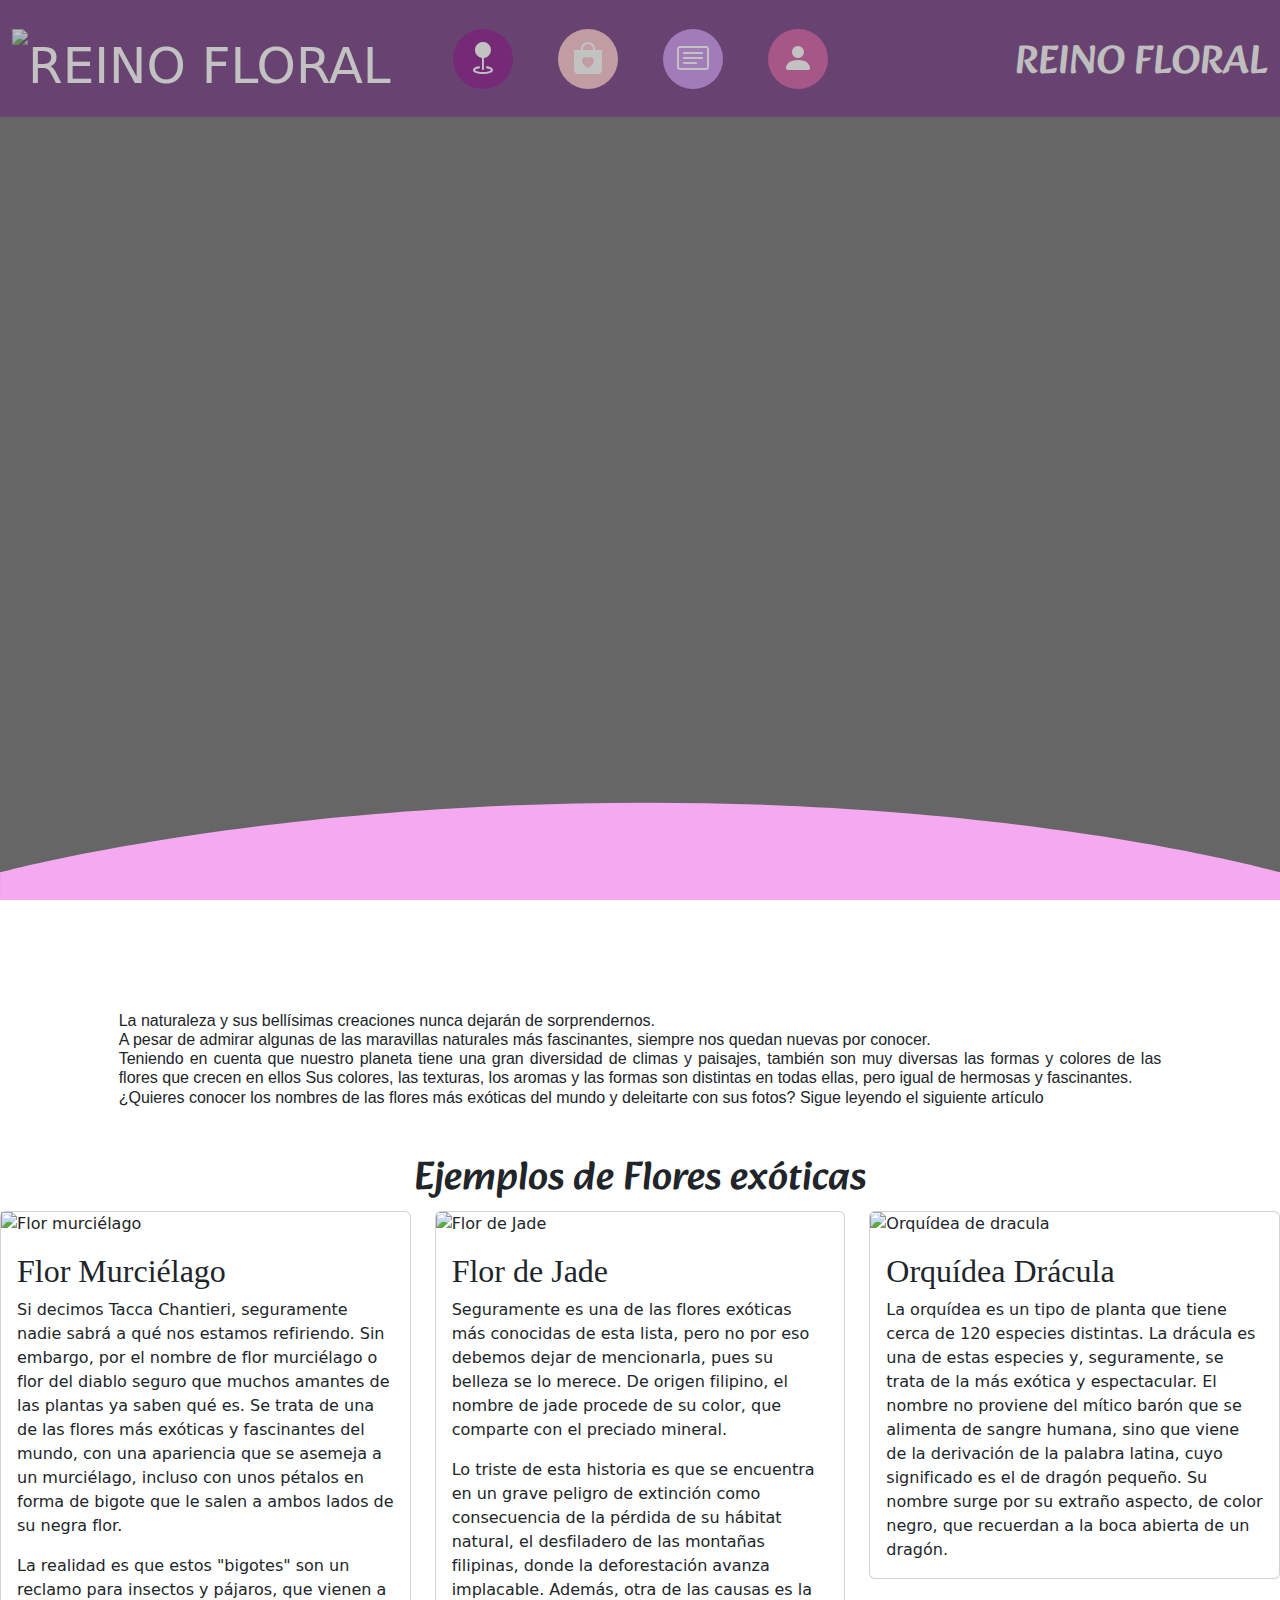
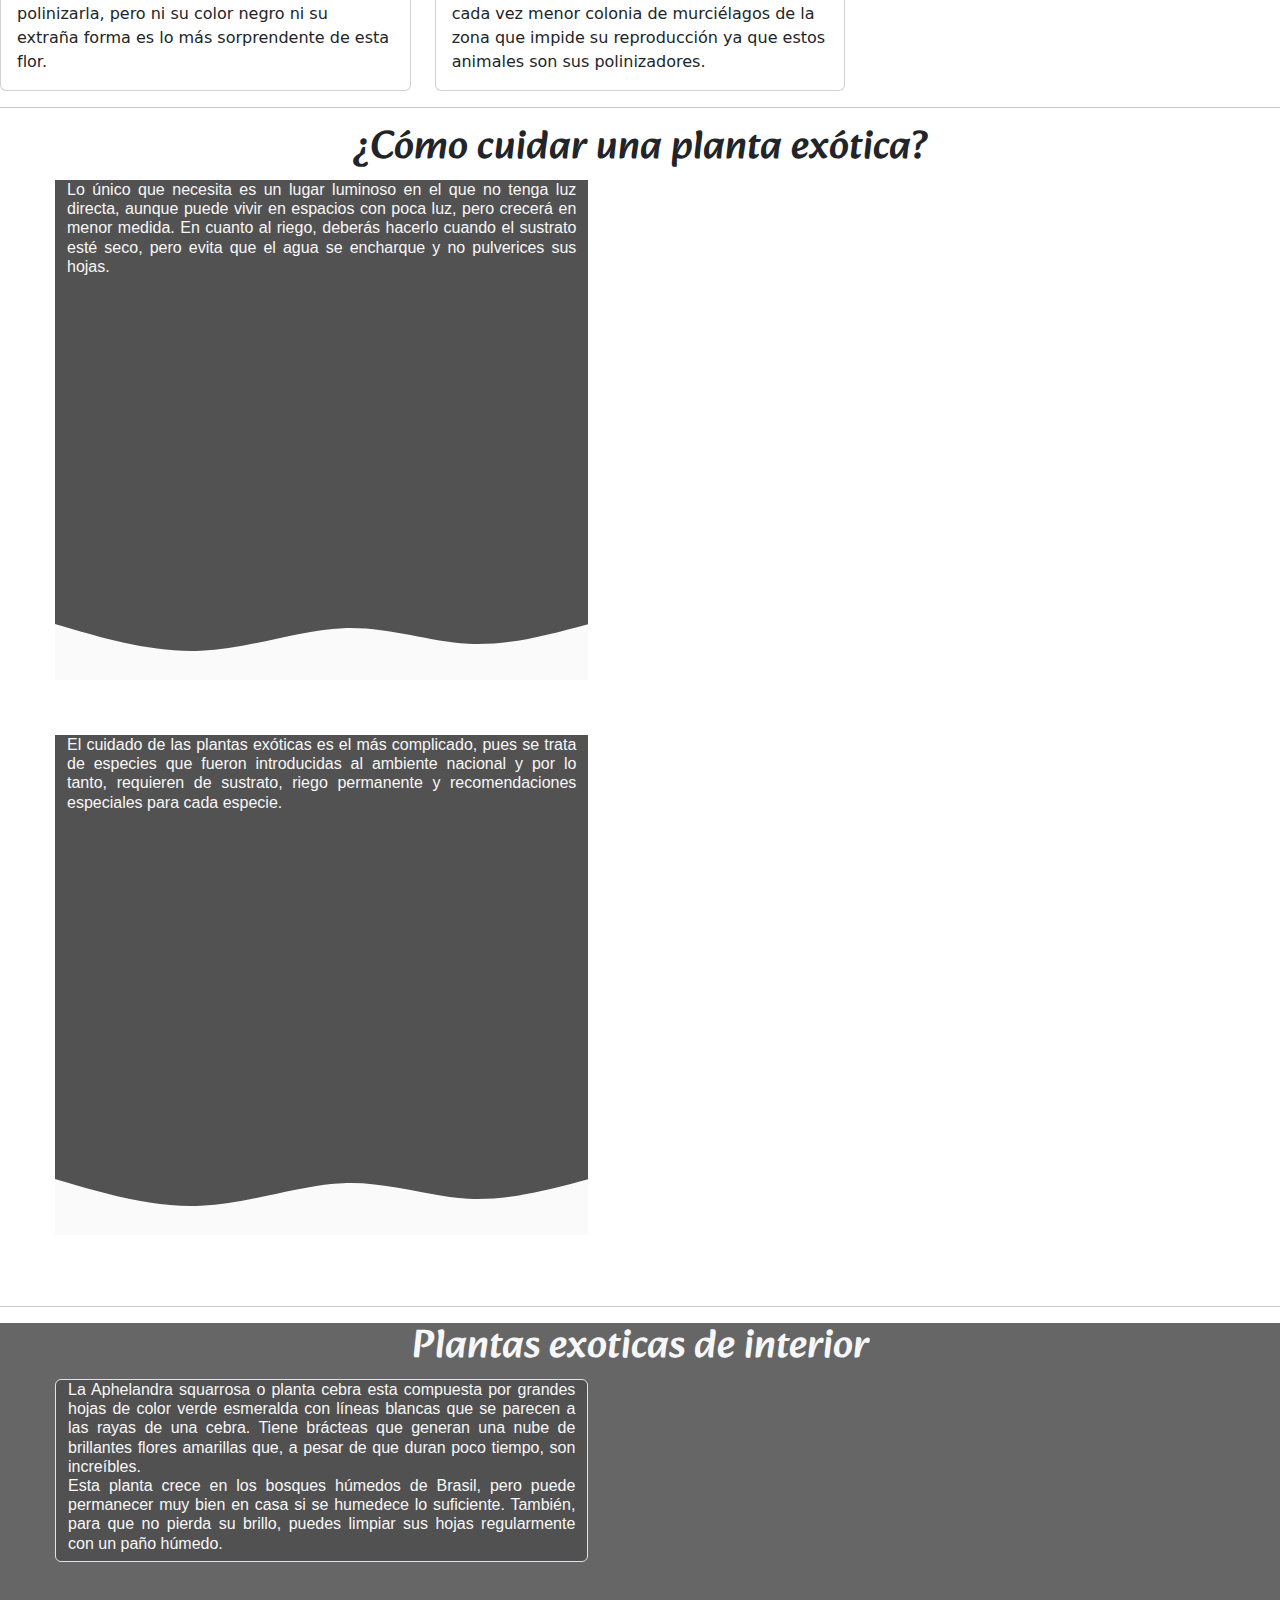
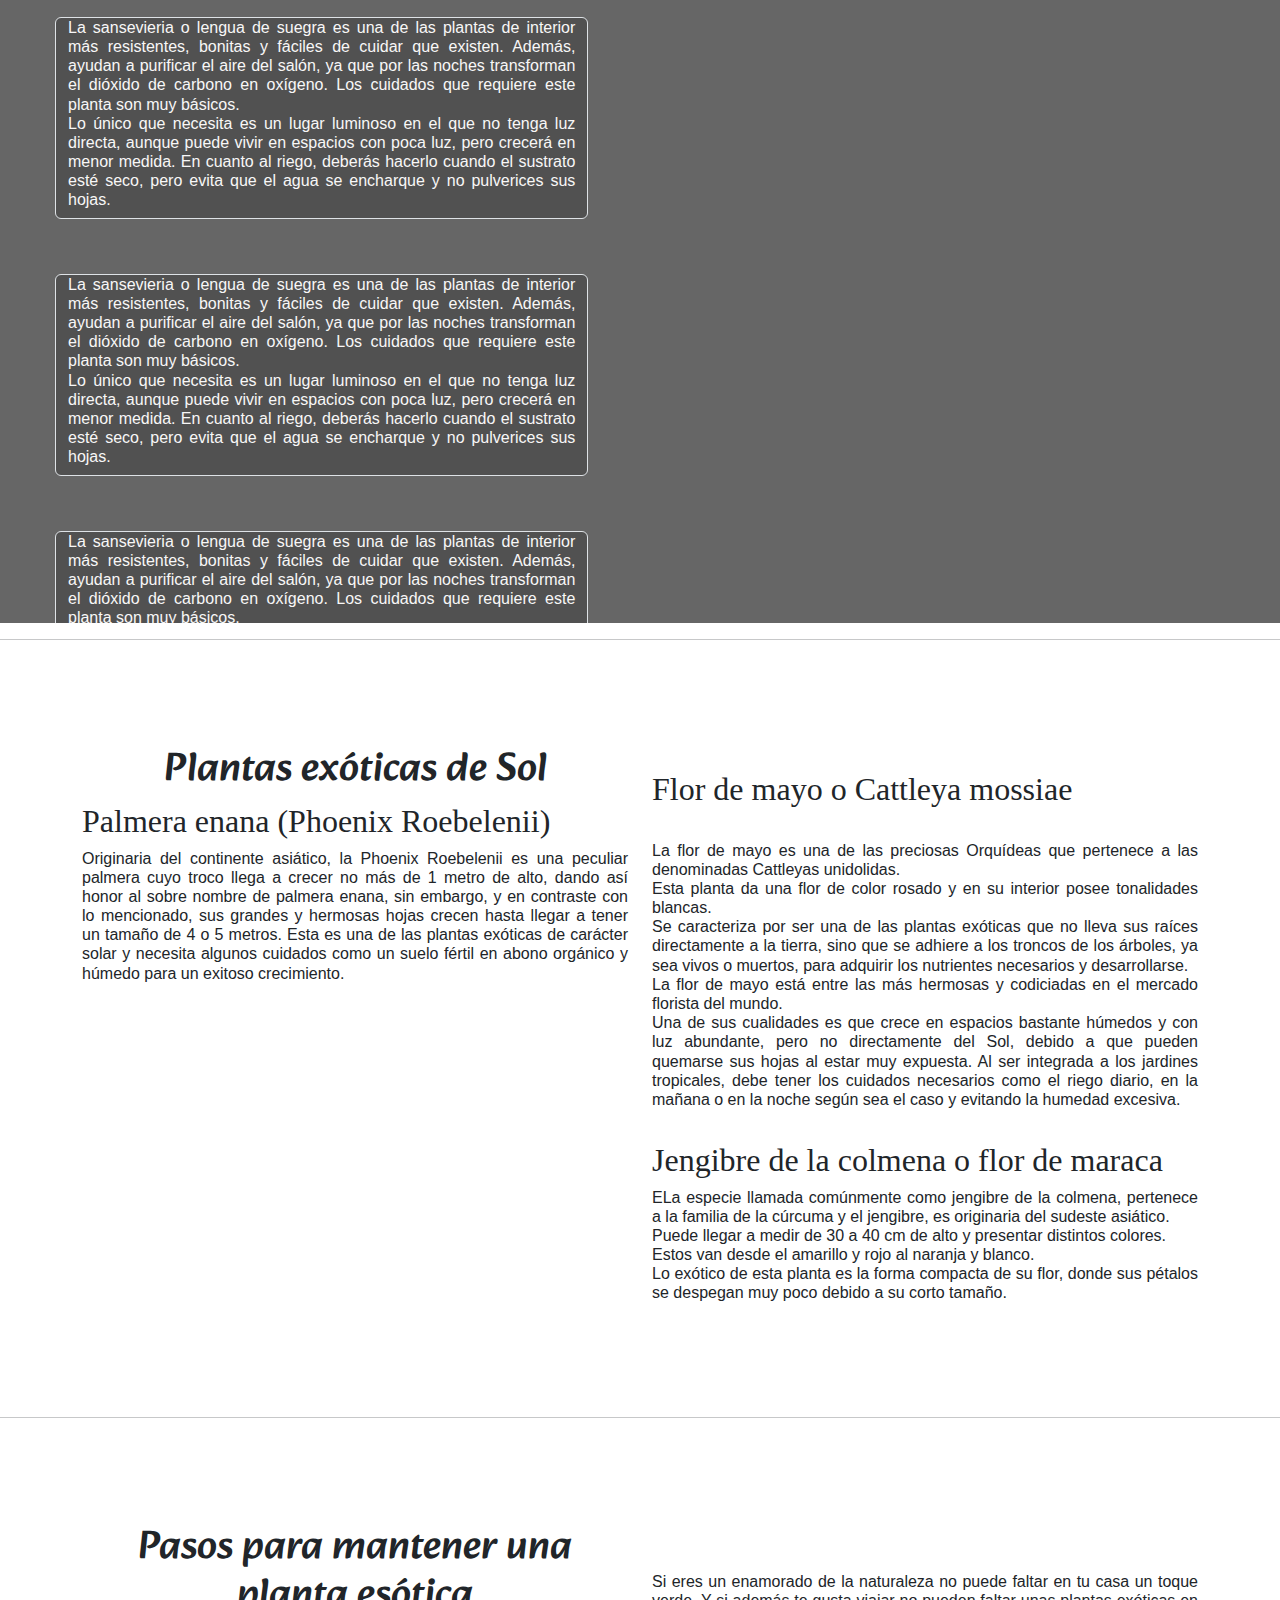
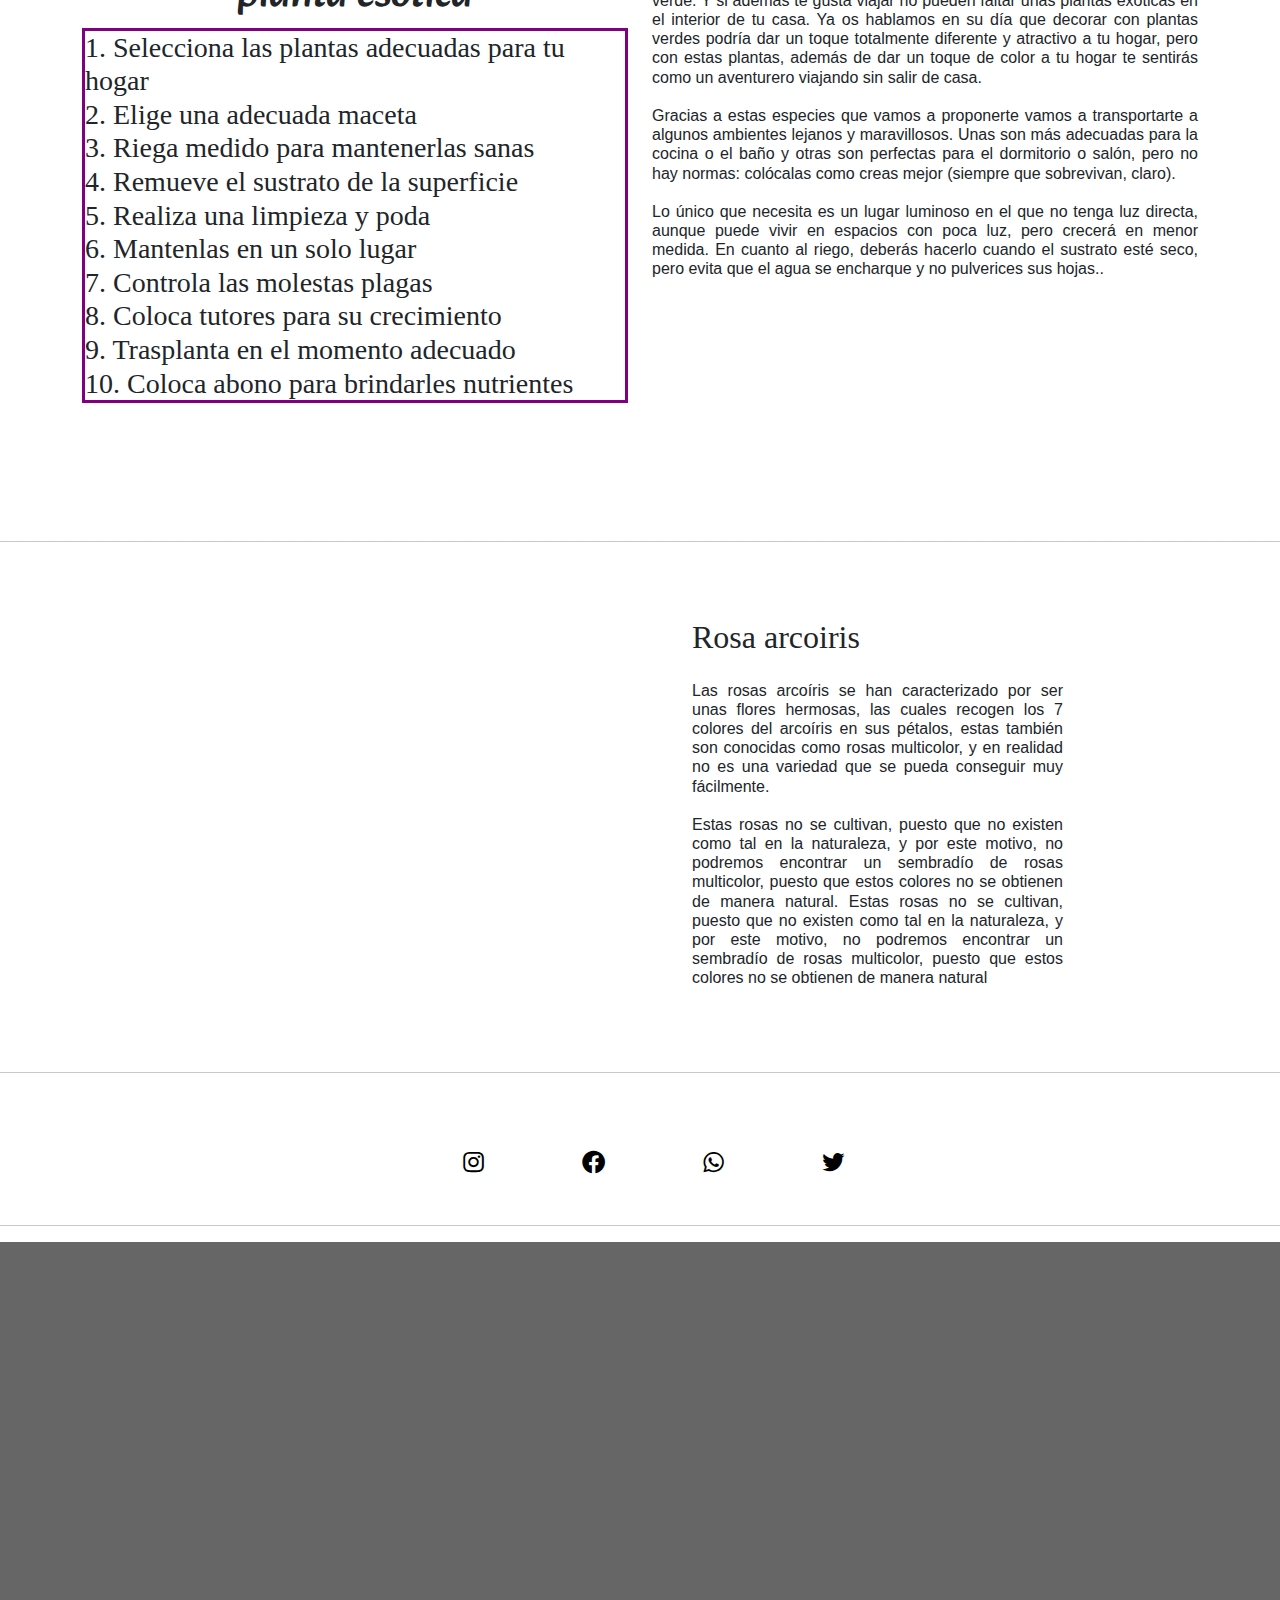
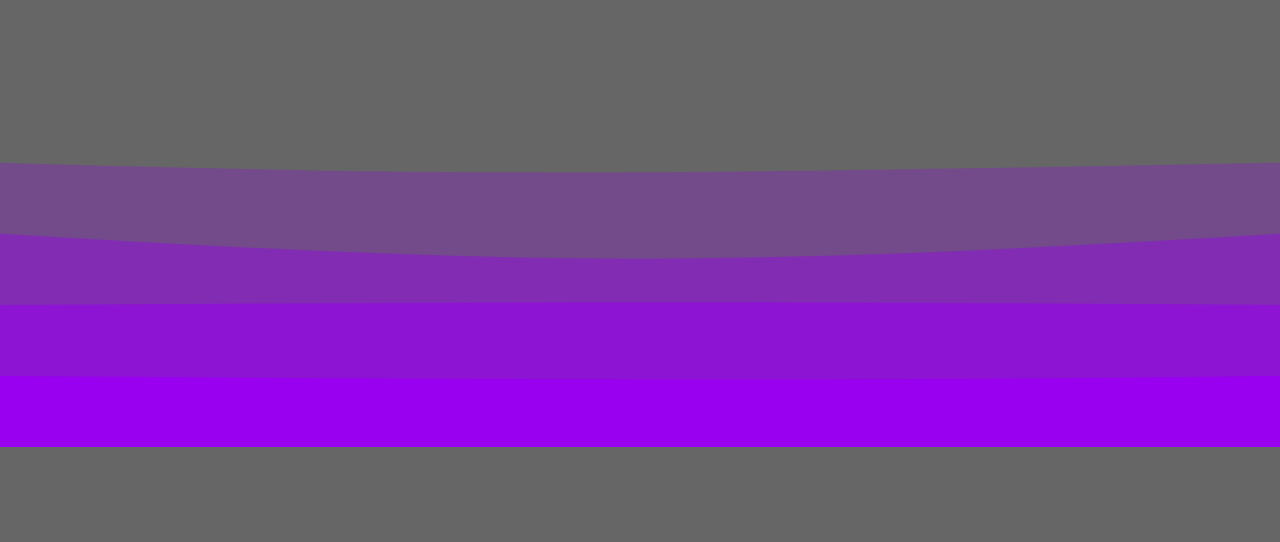
==== index.html @ a45ded86 "Add files via upload" ====
<!DOCTYPE html>
<html lang="es">

<head>
    <meta charset="utf-8">
    <meta http-equiv="X-UA-Compatible" content="IE=edge">
    <meta name="viewport" content="width=device-width, initial-scale=1.0, shrink-to-fit=no">
    <meta name="author" content="Irenka Ferrusco Santillán">
    <link rel="icon" href="./img/marco.png">
    <link rel="stylesheet" href="css/estilos.css">
    <link rel="stylesheet" href="css/bootstrap.min.css">
    <link rel="preconnect" href="https://fonts.googleapis.com">
    <link rel="preconnect" href="https://fonts.gstatic.com">
    <link rel="stylesheet" href="https://cdn.jsdelivr.net/npm/bootstrap-icons@1.10.2/font/bootstrap-icons.css">
    <link href="https://cdn.jsdelivr.net/npm/bootstrap@5.3.0-alpha2/dist/css/bootstrap.min.css" rel="stylesheet"
        integrity="sha384-aFq/bzH65dt+w6FI2ooMVUpc+21e0SRygnTpmBvdBgSdnuTN7QbdgL+OapgHtvPp" crossorigin="anonymous">
    <link href="https://fonts.googleapis.com/css2?family=Alkatra:wght@500&display=swap" rel="stylesheet">
    <link href='https://unpkg.com/boxicons@2.1.1/css/boxicons.min.css' rel='stylesheet'>
        <link rel="stylesheet" href="style.css">
    <link href='https://unpkg.com/boxicons@2.1.1/css/boxicons.min.css' rel='stylesheet'>

    <title>Flores exóticas</title>

</head>

<body>
    <div class="header">
        <div class="shape">
            <svg viewBox="0 0 1500 200">
                <path
                    d="m 0,240 h 1500.4828 v -71.92164 c 0,0 -286.2763,-81.79324 -743.19024, -81.79324 C 300.37862,86.28512 0,168.07836 0,168.07836 Z"/>
            </svg>
        </div>
    </div>
    
    <header class="navegacion">
        <nav class="navbar navbar-expand-sm bg-dark navbar-dark  fixed-top text-uppercase pt-4">
            <div class="container-fluid">
                <a class="navbar-brand" href="index.html">
                    <img class="logo" src="img/marco.png" alt="Reino floral">
                </a>
                <h1>Reino floral</h1>
                <button class="navbar-toggler" type="button" data-bs-toggle="collapse"
                    data-bs-target="#collapsibleNavbar">
                    <span class="navbar-toggler-icon"></span>
                </button>
                <section class="buttons">
                    <a href="pags/mapa.html" class=" tres bi bi-geo-fill" data-bs-toggle="tooltip"
                        title="Donde esncontrarlas"></a>
                    <a href="compras/index2.php" class=" bi bi-bag-heart-fill" data-bs-toggle="tooltip"
                        title="Tienda"></a>
                    <a href="formulario.php" class="bi bi-card-text" data-bs-toggle="tooltip" title="Formulario"></a>
                    <a href="config/login.php" class=" bi bi-person-fill" data-bs-toggle="tooltip" title="Login"></a>
                </section>
            </div>
        </nav>
    </header>

    </div>
    <div class="container-fluid mt-4">
        <div class="row">
            <div class="col-sm-10 offset-sm-1">
                <div class="titulo-caja">
                    <h6>La naturaleza y sus bellísimas creaciones nunca dejarán de sorprendernos.<br>A pesar de admirar
                        algunas de las maravillas naturales más fascinantes, siempre nos quedan nuevas por
                        conocer.<br>Teniendo en cuenta que nuestro planeta tiene
                        una gran diversidad de climas y paisajes, también son muy diversas las formas y colores de las
                        flores que crecen en ellos Sus colores, las texturas, los aromas y las formas son distintas en
                        todas ellas, pero igual de hermosas y
                        fascinantes.
                        <br>¿Quieres conocer los nombres de las flores más exóticas del mundo y deleitarte con sus
                        fotos? Sigue leyendo el siguiente artículo
                    </h6>
                </div>
            </div>
        </div>
    </div>

    <h1>Ejemplos de Flores exóticas</h1>
    <section class="contenedor">
        <div class="row">
            <div class="col-lg-4 col-md-6 col-sm-12">
                <div class="card">
                    <img src="./img/mur.png" alt="Flor murciélago">
                    <div class="card-body">
                        <h2 class="card-title">Flor Murciélago</h2>
                        <p class="card-text">Si decimos Tacca Chantieri, seguramente nadie sabrá a qué nos estamos
                            refiriendo. Sin embargo, por el nombre de flor murciélago o flor del diablo seguro que
                            muchos amantes de las plantas ya saben qué es. Se trata de una de las
                            flores más exóticas y fascinantes del mundo, con una apariencia que se asemeja a un
                            murciélago, incluso con unos pétalos en forma de bigote que le salen a ambos lados de su
                            negra flor.</p>
                        <p class="card-text">La realidad es que estos "bigotes" son un reclamo para insectos y pájaros,
                            que vienen a polinizarla, pero ni su color negro ni su extraña forma es lo más sorprendente
                            de esta flor.</p>
                    </div>
                </div>
            </div>
            <div class="col-lg-4 col-md-6 col-sm-12">
                <div class="card">
                    <img class="card-img-top" src="./img/jade.png" alt="Flor de Jade">
                    <div class="card-body">
                        <h2 class="card-title">Flor de Jade</h2>
                        <p class="card-text">Seguramente es una de las flores exóticas más conocidas de esta lista, pero
                            no por eso debemos dejar de mencionarla, pues su belleza se lo merece. De origen filipino,
                            el nombre de jade procede de su color, que comparte con el preciado
                            mineral.
                        </p>
                        <p class="card-text">Lo triste de esta historia es que se encuentra en un grave peligro de
                            extinción como consecuencia de la pérdida de su hábitat natural, el desfiladero de las
                            montañas filipinas, donde la deforestación avanza implacable. Además,
                            otra de las causas es la cada vez menor colonia de murciélagos de la zona que impide su
                            reproducción ya que estos animales son sus polinizadores.
                        </p>
                    </div>
                </div>
            </div>
            <div class="col-lg-4 col-md-6 col-sm-12">
                <div class="card">
                    <img class="card-img-top" src="./img/or.jpg" alt="Orquídea de dracula">
                    <div class="card-body">
                        <h2 class="card-title">Orquídea Drácula</h2>
                        <p class="card-text">La orquídea es un tipo de planta que tiene cerca de 120 especies distintas.
                            La drácula es una de estas especies y, seguramente, se trata de la más exótica y
                            espectacular. El nombre no proviene del mítico barón que se alimenta de
                            sangre humana, sino que viene de la derivación de la palabra latina, cuyo significado es el
                            de dragón pequeño. Su nombre surge por su extraño aspecto, de color negro, que recuerdan a
                            la boca abierta de un dragón.</p>
                    </div>
                </div>
            </div>
        </div>
    </section>

    <hr>

    <section class=" ">
        <div class="container-fluid">
            <div class="row">
                <div class="col-lg-12">
                    <h1>¿Cómo cuidar una planta exótica?</h1>
                </div>
                <div class="col-lg-5 col-md-5 col-sm-4 d-flex proceso2 cajaEstilo">
                    <h6>Lo único que necesita es un lugar luminoso en el que no tenga luz directa, aunque puede vivir en
                        espacios con poca luz, pero crecerá en menor medida. En cuanto al riego, deberás hacerlo cuando
                        el sustrato esté seco, pero evita que
                        el agua se encharque y no pulverices sus hojas.
                    </h6>
                    <div class="shape2">
                        <svg viewBox="0 0 1440 350">
                            <path
                                d="M 0,400 C 0,400 0,200 0,200 C 131.17857142857144,238.89285714285714 262.3571428571429,277.7857142857143 394,272 C 525.6428571428571,266.2142857142857 657.75,215.74999999999997 778,211 C 898.25,206.25000000000003 1006.6428571428571,247.21428571428572 1115,253 C 1223.357142857143,258.7857142857143 1331.6785714285716,229.39285714285714 1440,200 C 1440,200 1440,400 1440,400 Z"
                                fill=#FAFAFA>
                            </path>
                        </svg>
                    </div>
                </div>
                <div class="col-lg-5 col-md-5 col-sm-4 d-flex proceso2 cajaEstilo">
                    <h6>El cuidado de las plantas exóticas es el más complicado, pues se trata de especies que fueron
                        introducidas al ambiente nacional y por lo tanto, requieren de sustrato, riego permanente y
                        recomendaciones especiales para cada especie.</h6>
                    <div class="shape2">
                        <svg viewBox="0 0 1440 350">
                            <path
                                d="M 0,400 C 0,400 0,200 0,200 C 131.17857142857144,238.89285714285714 262.3571428571429,277.7857142857143 394,272 C 525.6428571428571,266.2142857142857 657.75,215.74999999999997 778,211 C 898.25,206.25000000000003 1006.6428571428571,247.21428571428572 1115,253 C 1223.357142857143,258.7857142857143 1331.6785714285716,229.39285714285714 1440,200 C 1440,200 1440,400 1440,400 Z"
                                fill=#FAFAFA></path>
                        </svg>
                    </div>
                </div>
            </div>
        </div>
    </section>

    <hr>

    <section class="proceso">
        <div class="container-fluid">
            <div class="row">
                <div class="col-lg-12 col-md-12 col-sm-12 ">
                    <h1 class="textoClaro">Plantas exoticas de interior</h1>
                </div>
                <div class="col-lg-5 col-md-5 col-sm-4 d-flex border border-secundary rounded cajaEstilo">
                    <h6>La Aphelandra squarrosa o planta cebra esta compuesta por grandes hojas de color verde esmeralda
                        con líneas blancas que se parecen a las rayas de una cebra. Tiene brácteas que generan una nube
                        de brillantes flores amarillas que, a
                        pesar de que duran poco tiempo, son increíbles.<br> Esta planta crece en los bosques húmedos de
                        Brasil, pero puede permanecer muy bien en casa si se humedece lo suficiente. También, para que
                        no pierda su brillo, puedes limpiar
                        sus hojas regularmente con un paño húmedo.</h6>
                </div>
                <div class="col-lg-5 col-md-5 col-sm-4 d-flex border border-secundary rounded cajaEstilo">
                    <h6>La sansevieria o lengua de suegra es una de las plantas de interior más resistentes, bonitas y
                        fáciles de cuidar que existen. Además, ayudan a purificar el aire del salón, ya que por las
                        noches transforman el dióxido de carbono en
                        oxígeno. Los cuidados que requiere este planta son muy básicos.<br>Lo único que necesita es un
                        lugar luminoso en el que no tenga luz directa, aunque puede vivir en espacios con poca luz, pero
                        crecerá en menor medida. En cuanto
                        al riego, deberás hacerlo cuando el sustrato esté seco, pero evita que el agua se encharque y no
                        pulverices sus hojas.</h6>
                </div>
                <div class="col-lg-5 col-md-5 col-sm-4 d-flex border border-secundary rounded cajaEstilo">
                    <h6>La sansevieria o lengua de suegra es una de las plantas de interior más resistentes, bonitas y
                        fáciles de cuidar que existen. Además, ayudan a purificar el aire del salón, ya que por las
                        noches transforman el dióxido de carbono en
                        oxígeno. Los cuidados que requiere este planta son muy básicos.<br>Lo único que necesita es un
                        lugar luminoso en el que no tenga luz directa, aunque puede vivir en espacios con poca luz, pero
                        crecerá en menor medida. En cuanto
                        al riego, deberás hacerlo cuando el sustrato esté seco, pero evita que el agua se encharque y no
                        pulverices sus hojas.</h6>
                </div>
                <div class="col-lg-5 col-md-5 col-sm-4 d-flex border border-secundary rounded cajaEstilo">
                    <h6>La sansevieria o lengua de suegra es una de las plantas de interior más resistentes, bonitas y
                        fáciles de cuidar que existen. Además, ayudan a purificar el aire del salón, ya que por las
                        noches transforman el dióxido de carbono en
                        oxígeno. Los cuidados que requiere este planta son muy básicos.<br>Lo único que necesita es un
                        lugar luminoso en el que no tenga luz directa, aunque puede vivir en espacios con poca luz, pero
                        crecerá en menor medida. En cuanto
                        al riego, deberás hacerlo cuando el sustrato esté seco, pero evita que el agua se encharque y no
                        pulverices sus hojas.</h6>
                </div>
            </div>
        </div>
    </section>

    <hr>

    <section class="contenedor1">
        <div class="container">
            <div class="row">
                <div class="col-md-6">
                    <h1>Plantas exóticas de Sol</h1>
                    <h2 class="">Palmera enana (Phoenix Roebelenii)</h2>
                    <h6>Originaria del continente asiático, la Phoenix Roebelenii es una peculiar palmera cuyo troco
                        llega a crecer no más de 1 metro de alto, dando así honor al sobre nombre de palmera enana, sin
                        embargo, y en contraste con lo mencionado,
                        sus grandes y hermosas hojas crecen hasta llegar a tener un tamaño de 4 o 5 metros. Esta es una
                        de las plantas exóticas de carácter solar y necesita algunos cuidados como un suelo fértil en
                        abono orgánico y húmedo para un exitoso
                        crecimiento.
                    </h6>
                    <img src="img/palm.jpg" alt="" class="w-100 rounded-top">
                </div>
                <div class="col-md-6">
                    <div class="row">
                        <div class="col-6">
                            <img src="img/c.jpg" alt="" class="w-100 rounded-top">
                        </div>
                        <div class="col-6">
                            <img src="img/z.jpg" alt="" class="w-100 rounded-top">
                        </div>
                        <div class="col-12">
                            <h2 class="">Flor de mayo o Cattleya mossiae</h2>
                            <br>
                            <h6>La flor de mayo es una de las preciosas Orquídeas que pertenece a las denominadas
                                Cattleyas unidolidas.<br> Esta planta da una flor de color rosado y en su interior posee
                                tonalidades blancas.<br> Se caracteriza por ser una
                                de las plantas exóticas que no lleva sus raíces directamente a la tierra, sino que se
                                adhiere a los troncos de los árboles, ya sea vivos o muertos, para adquirir los
                                nutrientes necesarios y desarrollarse.<br> La flor de
                                mayo está entre las más hermosas y codiciadas en el mercado florista del mundo.<br> Una
                                de sus cualidades es que crece en espacios bastante húmedos y con luz abundante, pero no
                                directamente del Sol, debido a que pueden
                                quemarse sus hojas al estar muy expuesta. Al ser integrada a los jardines tropicales,
                                debe tener los cuidados necesarios como el riego diario, en la mañana o en la noche
                                según sea el caso y evitando la humedad excesiva.</h6><br>
                            <h2>Jengibre de la colmena o flor de maraca</h2>
                            <h6>ELa especie llamada comúnmente como jengibre de la colmena, pertenece a la familia de la
                                cúrcuma y el jengibre, es originaria del sudeste asiático.<br>Puede llegar a medir de 30
                                a 40 cm de alto y presentar distintos colores.<br> Estos van desde el amarillo y rojo al
                                naranja y blanco.<br> Lo exótico de esta planta es la forma compacta de su flor, donde
                                sus pétalos se despegan muy poco debido a su corto tamaño.</h6>
                        </div>
                    </div>
                </div>
            </div>
        </div>
    </section>

    <hr>

    <section class="contenedor1">
        <div class="container">
            <div class="row">
                <div class="col-md-6">
                    <h1>Pasos para mantener una planta esótica</h1>
                    <h3 class="">
                        1. Selecciona las plantas adecuadas para tu hogar<br> 2. Elige una adecuada maceta<br> 3. Riega
                        medido para mantenerlas sanas<br> 4. Remueve el sustrato de la superficie <br> 5. Realiza una
                        limpieza y poda<br> 6. Mantenlas en un
                        solo lugar<br> 7. Controla las molestas plagas<br> 8. Coloca tutores para su crecimiento<br> 9.
                        Trasplanta en el momento adecuado<br> 10. Coloca abono para brindarles nutrientes
                    </h3>
                    <img src="img/pan5.jpg" alt="" class="w-100 rounded-top">
                </div>
                <div class="col-md-6">
                    <div class="row">
                        <div class="col-6">
                            <img src="img/plantas1.jpeg" alt="" class="w-100 rounded-top">
                        </div>
                        <div class="col-6">
                            <img src="img/cuidar.jpeg" alt="" class="w-100 rounded-top">
                        </div>
                        <div class="col-12">
                            <br>
                            <h6>Si eres un enamorado de la naturaleza no puede faltar en tu casa un toque verde. Y si
                                además te gusta viajar no pueden faltar unas plantas exóticas en el interior de tu casa.
                                Ya os hablamos en su día que decorar con plantas
                                verdes podría dar un toque totalmente diferente y atractivo a tu hogar, pero con estas
                                plantas, además de dar un toque de color a tu hogar te sentirás como un aventurero
                                viajando sin salir de casa.
                                <br>
                                <br> Gracias a estas especies que vamos a proponerte vamos a transportarte a algunos
                                ambientes lejanos y maravillosos. Unas son más adecuadas para la cocina o el baño y
                                otras son perfectas para el dormitorio o salón, pero
                                no hay normas: colócalas como creas mejor (siempre que sobrevivan, claro).
                                <br>
                                <br> Lo único que necesita es un lugar luminoso en el que no tenga luz directa, aunque
                                puede vivir en espacios con poca luz, pero crecerá en menor medida. En cuanto al riego,
                                deberás hacerlo cuando el sustrato esté seco,
                                pero evita que el agua se encharque y no pulverices sus hojas..
                            </h6>
                        </div>
                    </div>
                </div>
            </div>
        </div>
    </section>

    <hr>

    <section class="centrar-section section-padding">
        <div class="container">
            <div class="row">
                <div class="col-lg-6 col-md-5 col-12">
                    <img src="img/rosa2.jpg" class="centrar-image ms-lg-auto bg-light shadow-lg img-fluid" alt="" />
                </div>
                <div class="col-lg-5 col-md-7 col-12">
                    <div class="centrar-text-block">
                        <h2 class="mb-0">Rosa arcoiris</h2>
                        <br>
                        <h6>Las rosas arcoíris se han caracterizado por ser unas flores hermosas, las cuales recogen los
                            7 colores del arcoíris en sus pétalos, estas también son conocidas como rosas multicolor, y
                            en realidad no es una variedad que se pueda
                            conseguir muy fácilmente.
                            <br>
                            <br> Estas rosas no se cultivan, puesto que no existen como tal en la naturaleza, y por este
                            motivo, no podremos encontrar un sembradío de rosas multicolor, puesto que estos colores no
                            se obtienen de manera natural. Estas rosas
                            no se cultivan, puesto que no existen como tal en la naturaleza, y por este motivo, no
                            podremos encontrar un sembradío de rosas multicolor, puesto que estos colores no se obtienen
                            de manera natural
                        </h6>
                    </div>
                </div>
            </div>
        </div>
    </section>
    <hr>
    <main>
        <div class="icon">
            <svg heigth="80" width="80">
                <circle cx="40" cy="40" r=35 stroke="white" stroke-width="4" fill="none" ></circle>
            </svg>
            <i class='bx bxl-instagram'></i>
        </div>

        <div class="icon">
            <svg heigth="80" width="80">
                <circle cx="40" cy="40" r=35 stroke="white" stroke-width="4" fill="none" ></circle>
            </svg>
            <i class='bx bxl-facebook-circle'></i>
        </div>

        <div class="icon">
            <svg heigth="80" width="80">
                <circle cx="40" cy="40" r=35 stroke="white" stroke-width="4" fill="none" ></circle>
            </svg>
            <i class='bx bxl-whatsapp' ></i>
        </div>

        <div class="icon">
            <svg heigth="80" width="80">
                <circle cx="40" cy="40" r=35 stroke="white" stroke-width="4" fill="none" ></circle>
            </svg>
            <i class='bx bxl-twitter' ></i>
        </div>
        
    </main>
    <hr>
<div class="header  position-relative">
        <video src="vid/video1.mp4" autoplay loop muted playsinline></video>
        <div class="shape">  
          <svg width="100%" height="100%" id="svg" viewBox="0 0 1440 1" xmlns="http://www.w3.org/2000/svg" class="transition duration-300 ease-in-out delay-150">
            <style>
              .path-0
              {
                animation:pathAnim-0 4s;
                animation-timing-function: linear;
                animation-iteration-count: infinite;
              }
              @keyframes pathAnim-0
              {
                0%
                {
                  d: path("M 0,400 C 0,400 0,80 0,80 C 195,85.5 390,91 630,91 C 870,91 1155,85.5 1440,80 C 1440,80 1440,400 1440,400 Z");
                }
                25%
                {
                  d: path("M 0,400 C 0,400 0,80 0,80 C 204.5,93.5 409,107 649,107 C 889,107 1164.5,93.5 1440,80 C 1440,80 1440,400 1440,400 Z");
                }
                50%
                {
                  d: path("M 0,400 C 0,400 0,80 0,80 C 289,93 578,106 818,106 C 1058,106 1249,93 1440,80 C 1440,80 1440,400 1440,400 Z");
                }
                75%
                {
                 d: path("M 0,400 C 0,400 0,80 0,80 C 249,88 498,96 738,96 C 978,96 1209,88 1440,80 C 1440,80 1440,400 1440,400 Z");
                }
                100%  
                {
                  d: path("M 0,400 C 0,400 0,80 0,80 C 195,85.5 390,91 630,91 C 870,91 1155,85.5 1440,80 C 1440,80 1440,400 1440,400 Z");
                }
              }
            </style>
            <path d="M 0,400 C 0,400 0,80 0,80 C 195,85.5 390,91 630,91 C 870,91 1155,85.5 1440,80 C 1440,80 1440,400 1440,400 Z" stroke="none" stroke-width="0" fill="#9900ef" fill-opacity="0.265" class="transition-all duration-300 ease-in-out delay-150 path-0">
            </path>
            <style>
              .path-1
              {
                animation:pathAnim-1 4s;
                animation-timing-function: linear;
                animation-iteration-count: infinite;
              }
                @keyframes pathAnim-1
                {
                  0%
                  {
                    d: path("M 0,400 C 0,400 0,160 0,160 C 239,174 478,188 718,188 C 958,188 1199,174 1440,160 C 1440,160 1440,400 1440,400 Z");
                  }
                  25%
                  {
                    d: path("M 0,400 C 0,400 0,160 0,160 C 267.5,166.5 535,173 775,173 C 1015,173 1227.5,166.5 1440,160 C 1440,160 1440,400 1440,400 Z");
                  }
                  50%
                  {
                    d: path("M 0,400 C 0,400 0,160 0,160 C 189.5,149 379,138 619,138 C 859,138 1149.5,149 1440,160 C 1440,160 1440,400 1440,400 Z");
                  }
                  75%
                  {
                    d: path("M 0,400 C 0,400 0,160 0,160 C 214,155 428,150 668,150 C 908,150 1174,155 1440,160 C 1440,160 1440,400 1440,400 Z");
                  }
                  100%
                  {
                    d: path("M 0,400 C 0,400 0,160 0,160 C 239,174 478,188 718,188 C 958,188 1199,174 1440,160 C 1440,160 1440,400 1440,400 Z");
                  }
                }
            </style>
            <path d="M 0,400 C 0,400 0,160 0,160 C 239,174 478,188 718,188 C 958,188 1199,174 1440,160 C 1440,160 1440,400 1440,400 Z" stroke="none" stroke-width="0" fill="#9900ef" fill-opacity="0.4" class="transition-all duration-300 ease-in-out delay-150 path-1">
            </path>
            <style>
              .path-2
              {
                  animation:pathAnim-2 4s;
                  animation-timing-function: linear;
                  animation-iteration-count: infinite;
              }
                 @keyframes pathAnim-2
                 {
                    0%
                    {
                        d: path("M 0,400 C 0,400 0,240 0,240 C 244,238.5 488,237 728,237 C 968,237 1204,238.5 1440,240 C 1440,240 1440,400 1440,400 Z");
                    }
                    25%
                    {
                      d: path("M 0,400 C 0,400 0,240 0,240 C 278.5,244.5 557,249 797,249 C 1037,249 1238.5,244.5 1440,240 C 1440,240 1440,400 1440,400 Z");
                    }
                    50%
                    {
                      d: path("M 0,400 C 0,400 0,240 0,240 C 174.5,245.5 349,251 589,251 C 829,251 1134.5,245.5 1440,240 C 1440,240 1440,400 1440,400 Z");
                    }
                    75%
                    {
                      d: path("M 0,400 C 0,400 0,240 0,240 C 181.5,233 363,226 603,226 C 843,226 1141.5,233 1440,240 C 1440,240 1440,400 1440,400 Z");
                    }
                    100%{
                      d: path("M 0,400 C 0,400 0,240 0,240 C 244,238.5 488,237 728,237 C 968,237 1204,238.5 1440,240 C 1440,240 1440,400 1440,400 Z");
                    }
                  }
            </style>
            <path d="M 0,400 C 0,400 0,240 0,240 C 244,238.5 488,237 728,237 C 968,237 1204,238.5 1440,240 C 1440,240 1440,400 1440,400 Z" stroke="none" stroke-width="0" fill="#9900ef" fill-opacity="0.53" class="transition-all duration-300 ease-in-out delay-150 path-2">
            </path>
            <style>
              .path-3
              {
                animation:pathAnim-3 4s;
                animation-timing-function: linear;
                animation-iteration-count: infinite;
              }
                @keyframes pathAnim-3
                {
                  0%
                  {
                    d: path("M 0,400 C 0,400 0,320 0,320 C 301.5,322 603,324 843,324 C 1083,324 1261.5,322 1440,320 C 1440,320 1440,400 1440,400 Z");
                  }
                  25%
                  {
                    d: path("M 0,400 C 0,400 0,320 0,320 C 296.5,331 593,342 833,342 C 1073,342 1256.5,331 1440,320 C 1440,320 1440,400 1440,400 Z");
                  }
                  50%
                  {
                    d: path("M 0,400 C 0,400 0,320 0,320 C 276,328.5 552,337 792,337 C 1032,337 1236,328.5 1440,320 C 1440,320 1440,400 1440,400 Z");
                  }
                  75%
                  {
                    d: path("M 0,400 C 0,400 0,320 0,320 C 290,318.5 580,317 820,317 C 1060,317 1250,318.5 1440,320 C 1440,320 1440,400 1440,400 Z");
                  }
                  100%
                  {
                    d: path("M 0,400 C 0,400 0,320 0,320 C 301.5,322 603,324 843,324 C 1083,324 1261.5,322 1440,320 C 1440,320 1440,400 1440,400 Z");
                  }
                }
            </style>
            <path d="M 0,400 C 0,400 0,320 0,320 C 301.5,322 603,324 843,324 C 1083,324 1261.5,322 1440,320 C 1440,320 1440,400 1440,400 Z" stroke="none" stroke-width="0" fill="#9900ef" fill-opacity="1" class="transition-all duration-300 ease-in-out delay-150 path-3">
            </path>
          </svg>
        </div>
      </div>
</body>
</html>
---- css/estilos.css ----
body {
    background-image: url(../img/fondo.jpg);
}


/*------------------------------------------------------------------
    Fuentes
-------------------------------------------------------------------*/

@import url('https://fonts.googleapis.com/css?family=Barlow:100,200,300,400,500,600,700');
@import url('https://fonts.googleapis.com/css2?family=Sansita+Swashed:wght@900&display=swap');
@import url('https://fonts.googleapis.com/css?family=Marck+Script');
@import url("https://cdn.jsdelivr.net/npm/bootstrap-icons@1.10.2/font/bootstrap-icons.css");
@import url('https://fonts.googleapis.com/css2?family=Alkatra:wght@500&display=swap');
@import url("https://cdn.jsdelivr.net/npm/bootstrap-icons@1.10.2/font/bootstrap-icons.css");
@import url('https://fonts.googleapis.com/css2?family=Bangers&display=swap');
@import url('https://fonts.googleapis.com/css?family=Barlow:100,200,300,400,500,600,700');
@import url('https://fonts.googleapis.com/css2?family=Sansita+Swashed:wght@900&display=swap');
@import url('https://fonts.googleapis.com/css?family=Marck+Script');
@import url("https://cdn.jsdelivr.net/npm/bootstrap-icons@1.10.2/font/bootstrap-icons.css");
@import url("https://fonts.googleapis.com/css?family=Barlow:100,200,300,400,500,600,700");
@import url("https://fonts.googleapis.com/css2?family=Sansita+Swashed:wght@900&display=swap");
@import url("https://fonts.googleapis.com/css?family=Marck+Script");
@import url("https://cdn.jsdelivr.net/npm/bootstrap-icons@1.10.2/font/bootstrap-icons.css");

/*------------------------------------------------------------------
 Selectores tipo etiqueta (por cada elemento)
------------------------------------------------------------------*/

h1 {
    font-size: 1000px;
    text-align: center;
    font-family: 'Alkatra', cursive;
    color: #b695C0;
}

h2 {
    font-size: 22px;
    text-align: justify;
    font-family: "Sansita Swashed", cursive;
    color: purple;
}

h3 {
    border-color: purple;
    border-style: solid;
    font-family: 'Sansita Swashed', cursive;
}

h4 {
    font-size: 36px;
    font-family: "Lora";
    color: var(--color-title);
}

h5 {
    font-size: 14px;
}

h6 {
    font-size: 13px;
    font-family: "Arial";
    text-align: justify;
    line-height: normal;
}

.caja {
    padding: 90px 0px;
    /*background-color: #F6D7A7; */
    background: #FAFAFA;
}

.titulo-caja {
    text-align: justify-all;
    margin-bottom: 30px;
    padding: 10px 0px;
}

.titulo-caja h2 {
    font-size: 20px;
    font-family: 'Sansita Swashed', cursive;
    color: #03071F;
}

.logo {
    width: 60px;
}

.navegacion {
    padding: 3%;
    color: #F8F9F9;
}

.animacion:hover {
    transform: rotate(20deg);
    filter: blur(4px);
}

#contenedorCarga {
    background: #0C1026;
    width: 100%;
    height: 100%;
    position: fixed;
    -webkit-transition: all 3s ease;
    -o-transition: all 3s ease;
    transition: all 3s ease;
    z-index: 11000;
}

#carga {
    position: absolute;
    top: 0;
    bottom: 0;
    left: 0;
    right: 0;
    margin: auto;
    -webkit-animation: girar 1.5s linear infinite;
    -o-animation: girar 1.5s linear infinite;
    animation: girar 1.5s linear infinite;
}

@keyframes girar {
    from {
        transform: rotate(0deg);
    }
    to {
        transform: rotate(360deg);
    }
}


/*animacion*/

.container {
    position: relative;
    width: 50%;
}

.image {
    display: block;
    width: 100%;
    height: auto;
}

.container:hover .overlay {
    opacity: 1;
}

.text {
    color: white;
    font-size: 20px;
    position: absolute;
    top: 50%;
    left: 50%;
    transform: translate(-50%, -50%);
    -ms-transform: translate(-50%, -50%);
}

video {
    width: 1000px;
    height: 500px;
    align-content: center;
}

.header {
    position: center;
    height: 100vh;
    min-height: 500px;
    --opacidad-negro: 0.6;
    background-image: linear-gradient(rgba(0, 0, 0, var(--opacidad-negro)), rgba(0, 0, 0, var(--opacidad-negro))), url("../img/rosa.jpeg");
    no-repeat center center fixed;
    background-size: cover;
    overflow: hidden;
}

.header .shape svg {
    position:absolute;
    bottom: 0px;
    left: 0;
    width: 100%;
    z-index: 9;
    fill: #f5a9f1;
}

.header {
    height: 100vh;
}

.header video {
    width: 100%;
    height: 100%;
    object-fit: cover;
}

nav {
    background-color: #f9b9fa;
    background-image: linear-gradient(43deg, #6a2a78 0%, #6a2a78 46%, #6a2a78 100%);
    opacity: 0.6;
}


/*---------------------------------------
botones
-----------------------------------------*/

*, ::before, ::after {
    margin: 0;
    padding: 0;
    box-sizing: border-box;
}

.buttons {
    position: absolute;
    top: 50%;
    left: 50%;
    transform: translate(-50%, -50%);
    padding: 40px;
    min-width: 500px;
    display: flex;
    justify-content: space-around;
}

.buttons a {
    text-decoration: none;
    color: #fff;
    font-size: 2em;
    background-color: purple;
    width: 60px;
    height: 60px;
    text-align: center;
    line-height: 60px;
    border-radius: 50%;    
    transition: all .3s ease-in-out;
}

.buttons a:nth-child(2) {
    background-color: pink;
}

.buttons a:nth-child(3) {
    background-color: #c88af1;
}

.buttons a:nth-child(4) {
    background-color: #d34b9f;
}

.buttons a:hover {
    /* transform: scale(1.2); */
    box-shadow: 0 0 30px #fff;
    color: #fff;
}

.text {
    color: white;
    font-size: 20px;
    position: absolute;
    top: 50%;
    left: 50%;
    transform: translate(-50%, -50%);
    -ms-transform: translate(-50%, -50%);
}

.centrado {
    position: absolute;
    top: 50%;
    left: 50%;
    transform: translate(-50%, -50%);
}

.navbar a:hover {
    background: #ddd;
    color: black;
}

.proceso2 {
    position: relative;
    min-height: 500px;
    --opacidad-negro: 0.6;
    background: linear-gradient(rgba(0, 0, 0, var(--opacidad-negro)), rgba(0, 0, 0, var(--opacidad-negro))), url("../img/plantas.jpeg");
    no-repeat center center fixed;
    background-size: cover;
    overflow: hidden;
}

.cajaEstilo {
    align-content: center;
    text-align: center;
    background-color: rgb(0, 0, 0, 0.2);
    margin: 55px;
    color: #F8F7F7;
}

.shape2 {
    position: absolute;
    bottom: 0px;
    left: 0;
    width: 100%;
    z-index: 9;
}

.proceso {
    position: relative;
    height: 100vh;
    margin: 0;
    min-height: 500px;
    --opacidad-negro: 0.6;
    background: linear-gradient(rgba(0, 0, 0, var(--opacidad-negro)), rgba(0, 0, 0, var(--opacidad-negro))), url("../img/p.jpeg");
    no-repeat center center fixed;
    background-size: cover;
    overflow: hidden;
}

.textoClaro {
    color: #F8F7F7;
}

.contenedor1 {
    padding: 90px 0px;
    background: white;
}
/*---------------------------------------
ICON - Redes sociales
-----------------------------------------*/
* {
    margin: 0;
    padding: 0;
    box-sizing: border-box;
}

main {
    width: 100%;
    display: flex;
    align-items: center;
    justify-content: center;
    flex-wrap: wrap;    
}

.icon {
    position: relative;
    width: 80px;
    height: 80px;
    margin: 20px;
    border-radius: 50%;
    transition: all .8s;
    cursor: pointer;
}

.icon:hover {
    background-color: #e60073;
    box-shadow:  0 0 20px #e60073 ;
}

.icon:hover:nth-child(2) {
    background-color: #1877f2;
    box-shadow:  0 0 20px #1877f2;
}

.icon:hover:nth-child(3) {
    background-color: #25d366;
    box-shadow: 0 0 20px #25d366 ;
}

.icon:hover:nth-child(4) {
    background-color: #1da1f2;
    box-shadow:  0 0 20px #1da1f2 ;
}

.icon i {
    color: black;
    position: absolute;
    top: 50%;
    left: 50%;
    tra nnsform: translate(-50%,-50%);
    font-size: 1.7rem;
}

svg circle {
    stroke-dasharray: 150;
    transition: all .8s ease-in-out;
}

.icon:hover circle {
    stroke-dasharray: 220;
}

/*---------------------------------------
CENTRADA
-----------------------------------------*/

.centrar-section {
    background-repeat: no-repeat;
    background-position: center;
    background-size: cover;
}

.centrar-image {
    border-radius: var(--border-radius-medium);
    display: block;
    width: 350px;
    height: 400px;
    object-fit: cover;
}

.centrar-text-block {
    padding: 60px 40px;
}





.logo {
    color: var( --site-footer-bg-color);
    font-size: 50px
}

.google-maps {
    position:absolute;
    padding-bottom: 75%;
    height: 0;
    overflow: hidden;
}

.google-maps iframe {
    position: absolute;
    top: 0;
    left: 0;
    width: 100% !important;
    height: 100% !important;
}


/* If screen size is LESS than 1200px wide */

@media (max-width: 1200px) {
    /* Styles! */
}


/* If screen size is MORE than 800px wide */

@media (min-width: 800px) {
    /* Styles! */
}


/* If screen size is BETWEEN 320px and 768px wide AND the orientation is in landscape mode */

@media (min-width: 320px) and (max-width: 768px) and (orientation: landscape) {
    /* Styles! */
}


: root {

--color-title:                #381640;
--white-color:                #f5f5f5;
--primary-color:              #5bc1ac;
--secondary-color:            #5a6f80;
--site-footer-bg-color:       #44525d;
--border-color:               #e9eaeb;

--body-font-familiy:          font-family:'Arial';

--p-font-size:                16px;
--btn-font-size:              18px;
--copyright-font-size:        14px;

--border-radius-large:        100px;
--border-radius-medium:       20px;
--border-radius-small:        10px;

--font-weight-light:          300;      
--font-weight-normal:         400;         
--font-weight-semibold:       600;           
--font-weight-bold:           700;       

}

$carousel-control-color:             $white;
$carousel-control-width:             15%;
$carousel-control-opacity:           .5;
$carousel-control-hover-opacity:     .9;
$carousel-control-transition:        opacity .15s ease;

$carousel-indicator-width:           30px;
$carousel-indicator-height:          3px;
$carousel-indicator-hit-area-height: 10px;
$carousel-indicator-spacer:          3px;
$carousel-indicator-opacity:         .5;
$carousel-indicator-active-bg:       $white;
$carousel-indicator-active-opacity:  1;
$carousel-indicator-transition:      opacity .6s ease;

$carousel-caption-width:             70%;
$carousel-caption-color:             $white;
$carousel-caption-padding-y:         1.25rem;
$carousel-caption-spacer:            1.25rem;

$carousel-control-icon-width:        2rem;

$carousel-control-prev-icon-bg:      url("data:image/svg+xml,<svg xmlns='http://www.w3.org/2000/svg' viewBox='0 0 16 16' fill='#{$carousel-control-color}'><path d='M11.354 1.646a.5.5 0 0 1 0 .708L5.707 8l5.647 5.646a.5.5 0 0 1-.708.708l-6-6a.5.5 0 0 1 0-.708l6-6a.5.5 0 0 1 .708 0z'/></svg>");
$carousel-control-next-icon-bg:      url("data:image/svg+xml,<svg xmlns='http://www.w3.org/2000/svg' viewBox='0 0 16 16' fill='#{$carousel-control-color}'><path d='M4.646 1.646a.5.5 0 0 1 .708 0l6 6a.5.5 0 0 1 0 .708l-6 6a.5.5 0 0 1-.708-.708L10.293 8 4.646 2.354a.5.5 0 0 1 0-.708z'/></svg>");

$carousel-transition-duration:       .6s;
$carousel-transition:                transform $carousel-transition-duration ease-in-out; // Define transform transition first if using multiple transitions (e.g., `transform 2s ease, opacity .5s ease-out`)
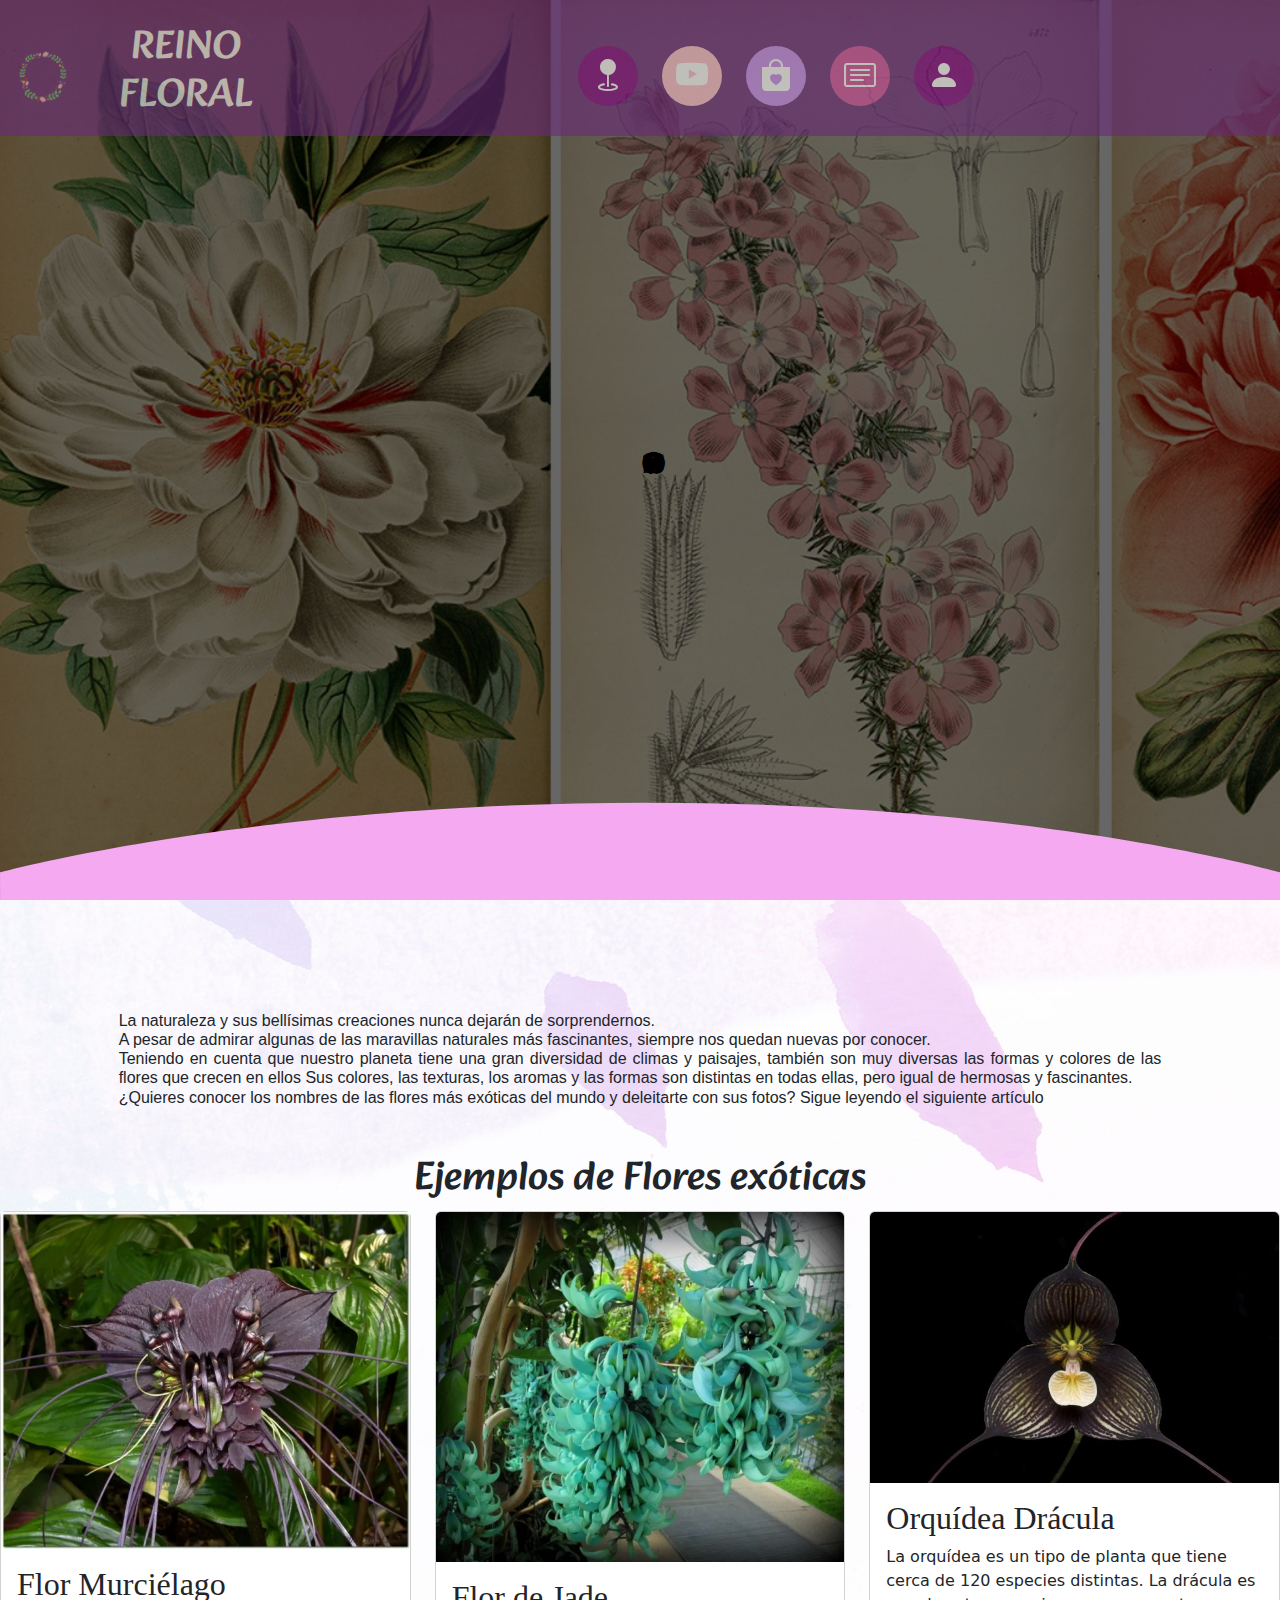
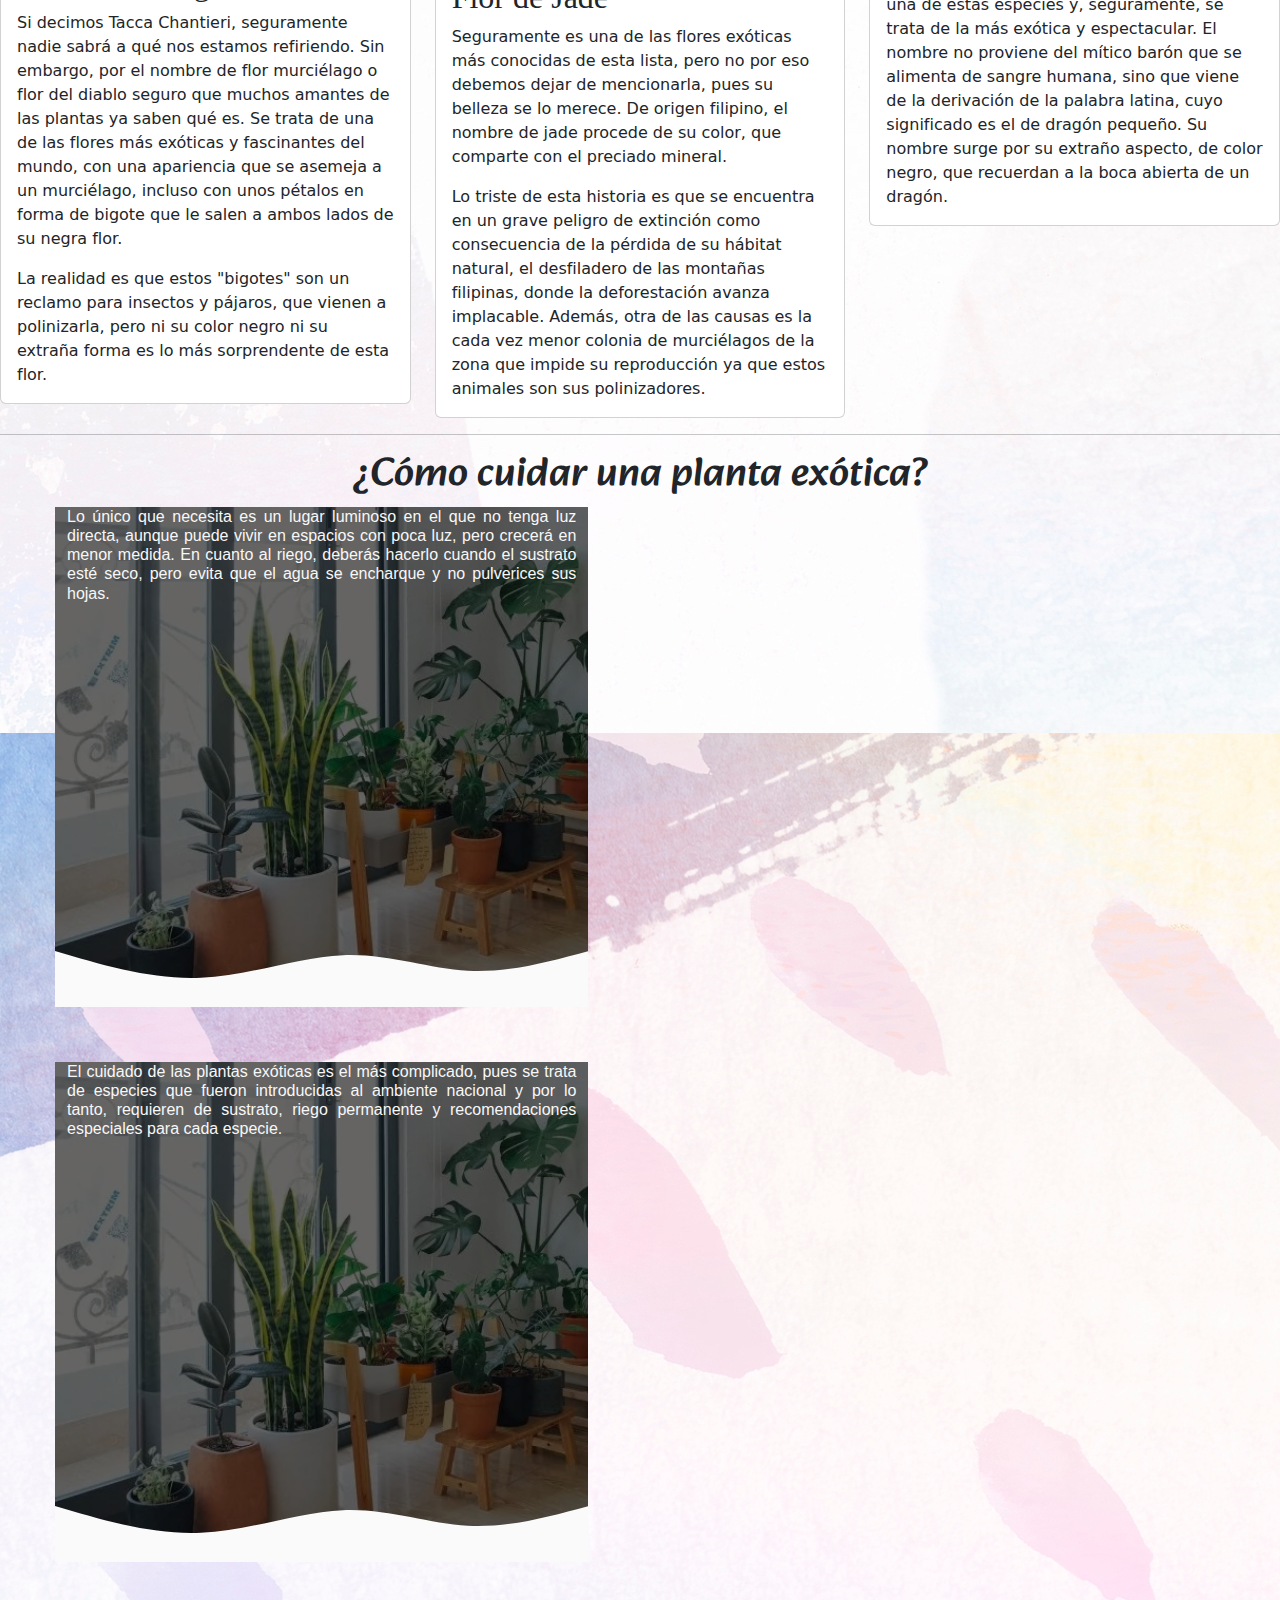
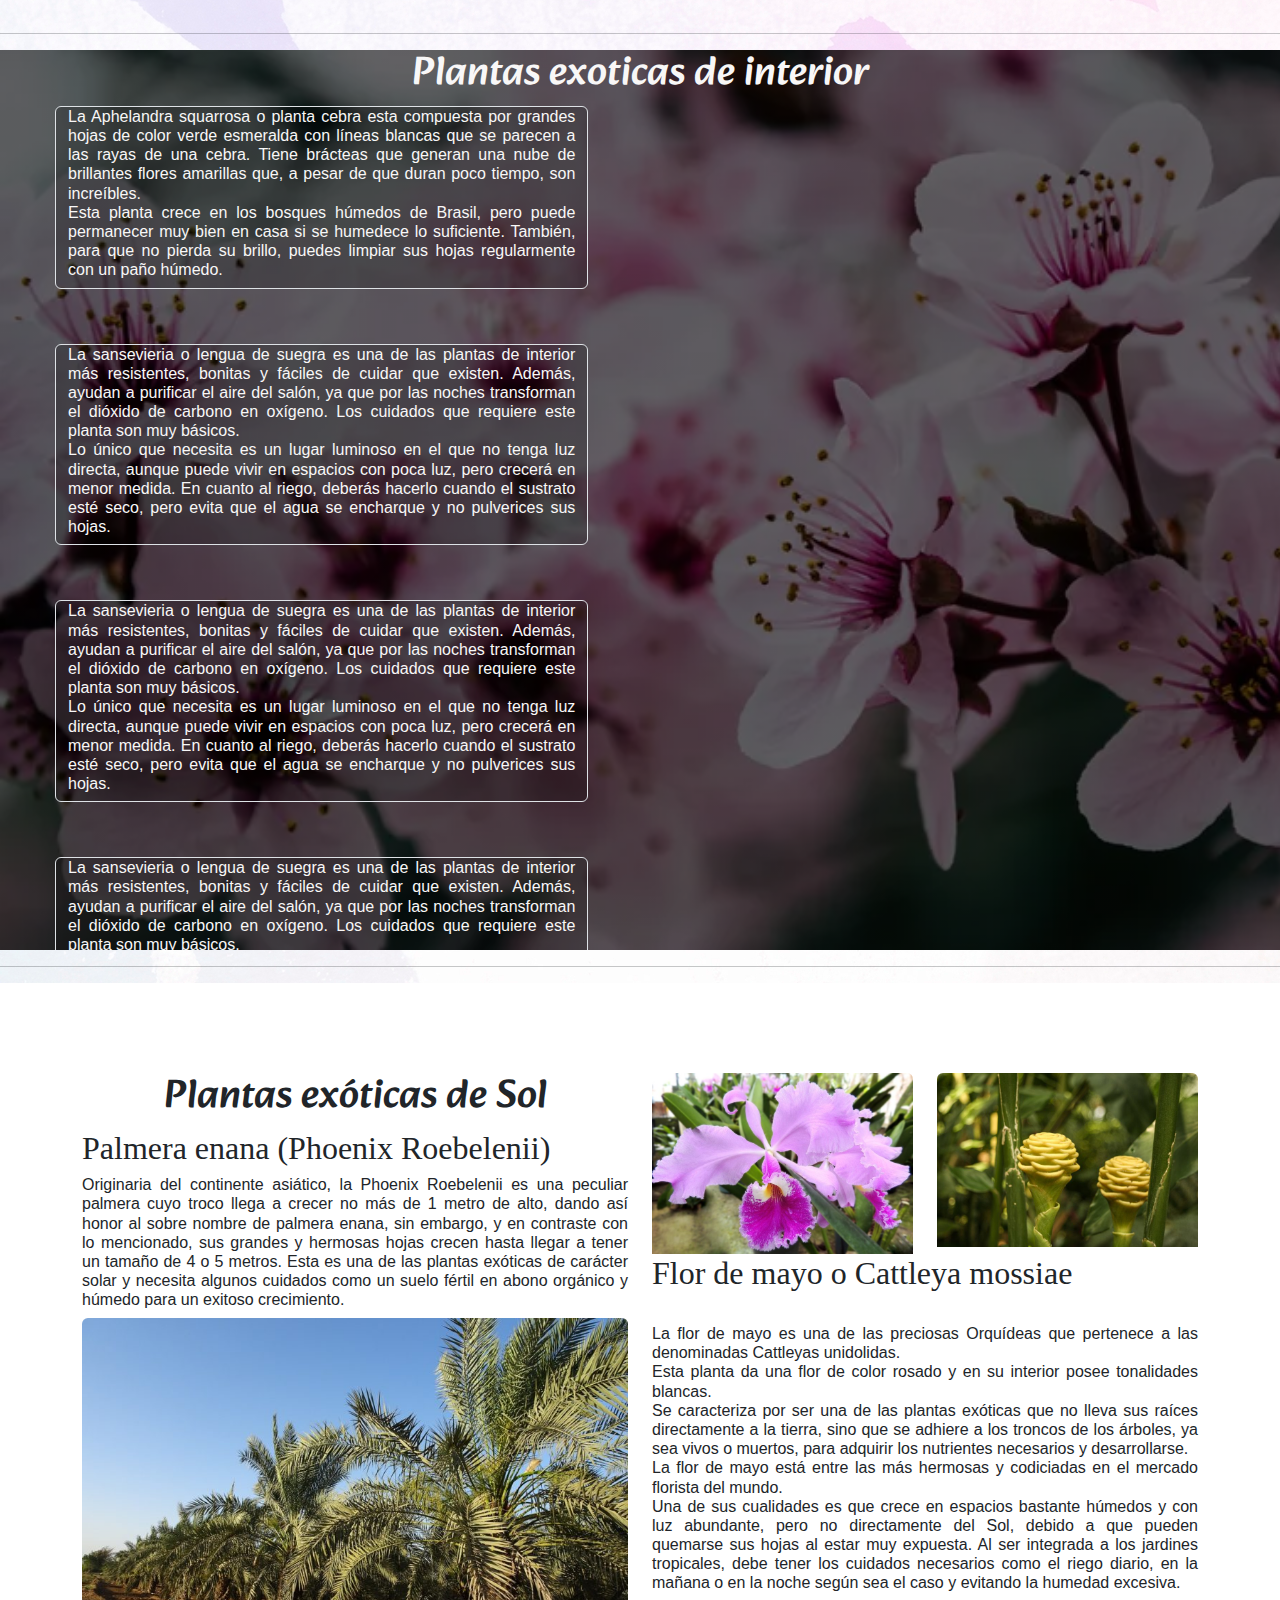
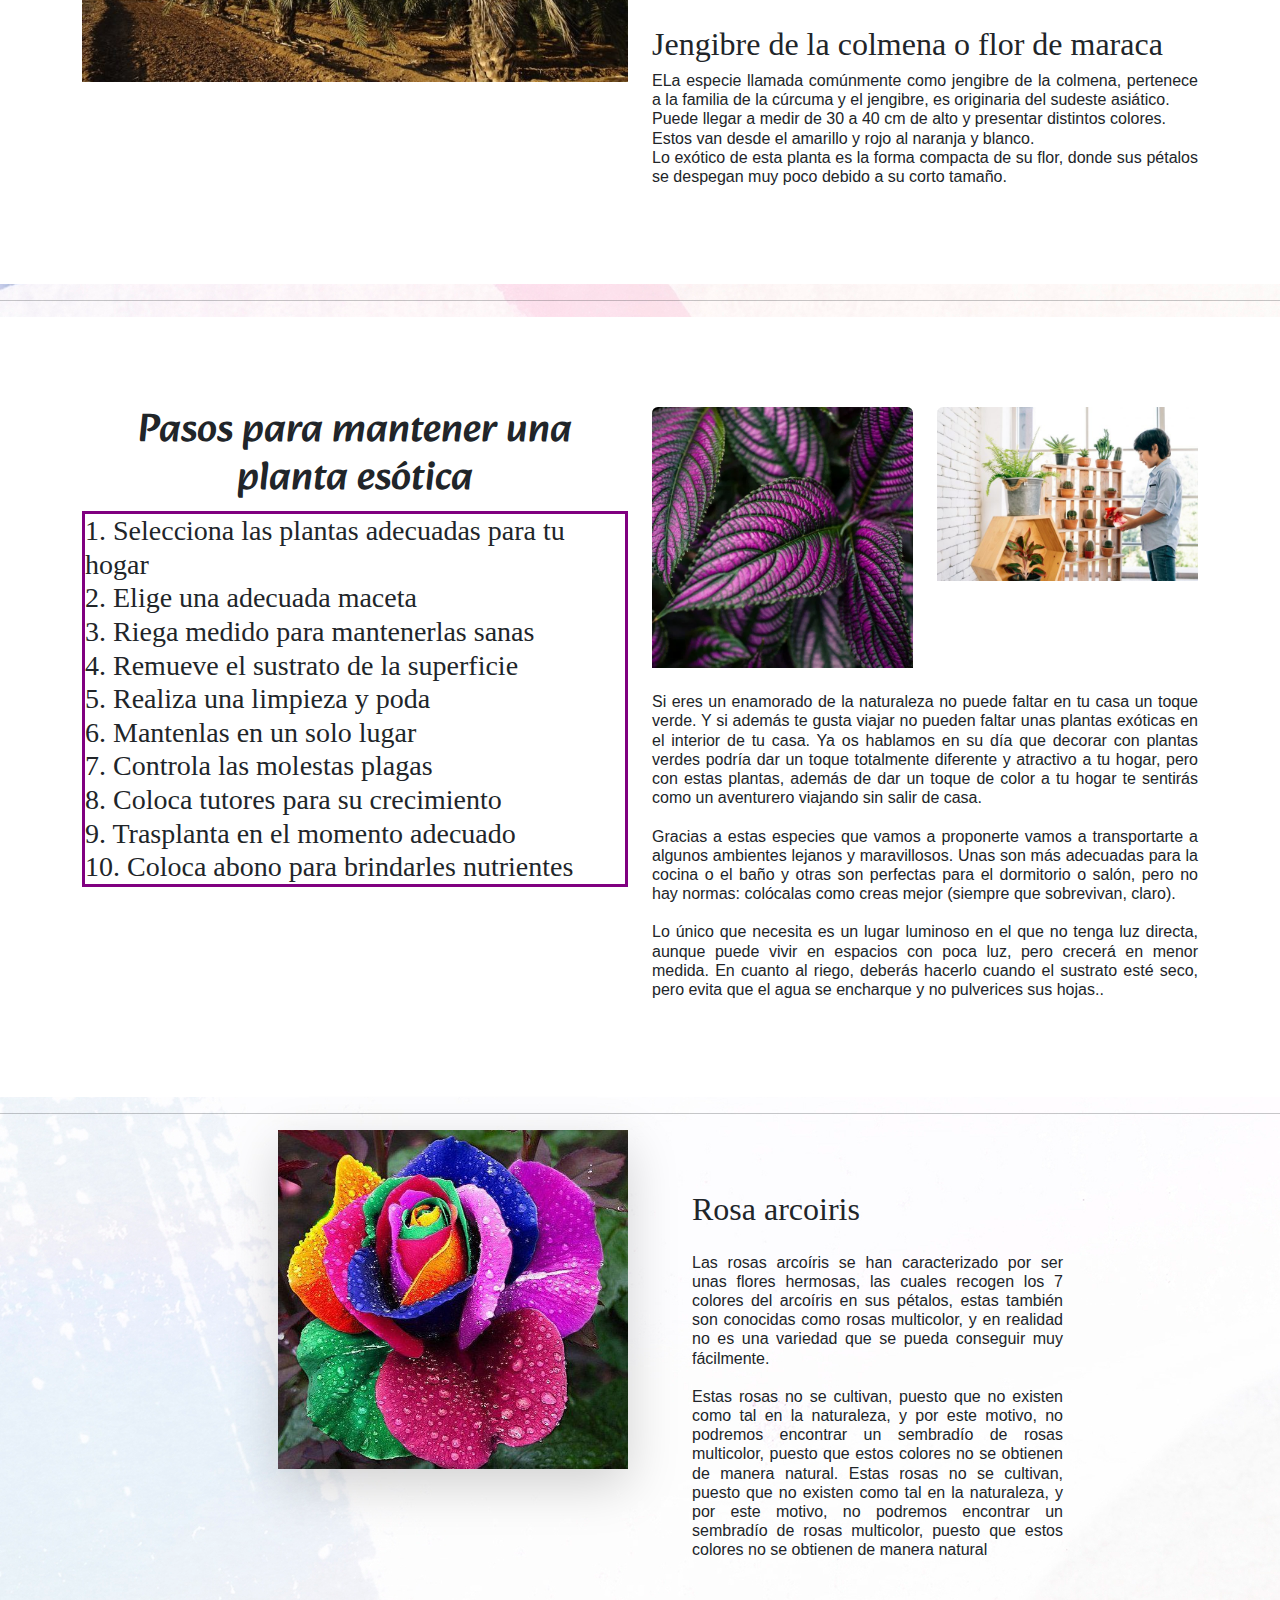
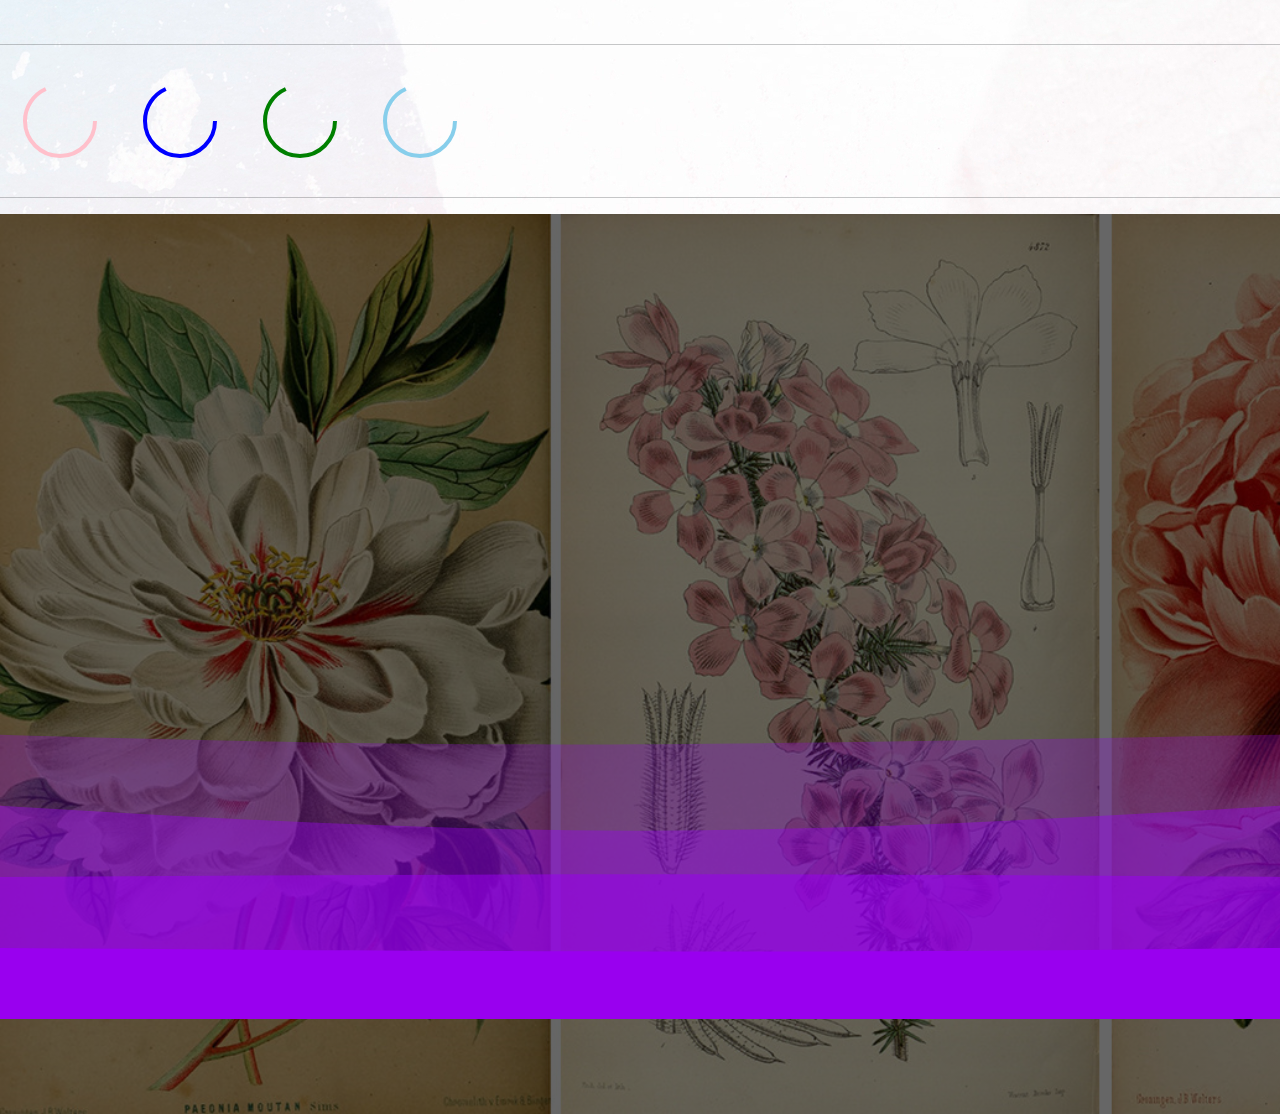
==== commit 197f7274: "Add files via upload" ====
--- a/index.html
+++ b/index.html
@@ -16,14 +16,14 @@
         integrity="sha384-aFq/bzH65dt+w6FI2ooMVUpc+21e0SRygnTpmBvdBgSdnuTN7QbdgL+OapgHtvPp" crossorigin="anonymous">
     <link href="https://fonts.googleapis.com/css2?family=Alkatra:wght@500&display=swap" rel="stylesheet">
     <link href='https://unpkg.com/boxicons@2.1.1/css/boxicons.min.css' rel='stylesheet'>
-        <link rel="stylesheet" href="style.css">
+    <link rel="stylesheet" href="style.css">
     <link href='https://unpkg.com/boxicons@2.1.1/css/boxicons.min.css' rel='stylesheet'>
 
     <title>Flores exóticas</title>
 
 </head>
 
-<body>
+
     <div class="header">
         <div class="shape">
             <svg viewBox="0 0 1500 200">
@@ -40,23 +40,26 @@
                     <img class="logo" src="img/marco.png" alt="Reino floral">
                 </a>
                 <h1>Reino floral</h1>
-                <button class="navbar-toggler" type="button" data-bs-toggle="collapse"
+                <div class="container">
+                    <button class="navbar-toggler" type="button" data-bs-toggle="collapse"
                     data-bs-target="#collapsibleNavbar">
-                    <span class="navbar-toggler-icon"></span>
-                </button>
-                <section class="buttons">
-                    <a href="pags/mapa.html" class=" tres bi bi-geo-fill" data-bs-toggle="tooltip"
+                        <span class="navbar-toggler-icon"></span>
+                    </button>
+                    <section class="buttons">
+                        <a href="pags/mapa.html" class=" tres bi bi-geo-fill" data-bs-toggle="tooltip"
                         title="Donde esncontrarlas"></a>
-                    <a href="compras/index2.php" class=" bi bi-bag-heart-fill" data-bs-toggle="tooltip"
+                        <a href="pags/video.html" class="cuatro bi bi-youtube" data-bs-toggle="tooltip" title="Video"></a>
+                        <a href="compras/index2.php" class=" bi bi-bag-heart-fill" data-bs-toggle="tooltip"
                         title="Tienda"></a>
-                    <a href="formulario.php" class="bi bi-card-text" data-bs-toggle="tooltip" title="Formulario"></a>
-                    <a href="config/login.php" class=" bi bi-person-fill" data-bs-toggle="tooltip" title="Login"></a>
-                </section>
+                        <a href="formulario.php" class="bi bi-card-text" data-bs-toggle="tooltip" title="Formulario"></a>
+                        <a href="config/login.html" class=" bi bi-person-fill" data-bs-toggle="tooltip" title="Login"></a>
+                    </section>
+                </div>
             </div>
         </nav>
     </header>
 
-    </div>
+    <body>
     <div class="container-fluid mt-4">
         <div class="row">
             <div class="col-sm-10 offset-sm-1">
@@ -359,35 +362,35 @@
     <main>
         <div class="icon">
             <svg heigth="80" width="80">
-                <circle cx="40" cy="40" r=35 stroke="white" stroke-width="4" fill="none" ></circle>
+                <circle cx="40" cy="40" r=35 stroke="pink" stroke-width="4" fill="none" ></circle>
             </svg>
             <i class='bx bxl-instagram'></i>
         </div>
 
         <div class="icon">
             <svg heigth="80" width="80">
-                <circle cx="40" cy="40" r=35 stroke="white" stroke-width="4" fill="none" ></circle>
+                <circle cx="40" cy="40" r=35 stroke="blue" stroke-width="4" fill="none" ></circle>
             </svg>
             <i class='bx bxl-facebook-circle'></i>
         </div>
 
         <div class="icon">
             <svg heigth="80" width="80">
-                <circle cx="40" cy="40" r=35 stroke="white" stroke-width="4" fill="none" ></circle>
+                <circle cx="40" cy="40" r=35 stroke="green" stroke-width="4" fill="none" ></circle>
             </svg>
             <i class='bx bxl-whatsapp' ></i>
         </div>
 
         <div class="icon">
-            <svg heigth="80" width="80">
-                <circle cx="40" cy="40" r=35 stroke="white" stroke-width="4" fill="none" ></circle>
+            <svg heigth="60" width="6080">
+                <circle cx="40" cy="40" r=35 stroke="skyblue" stroke-width="4" fill="none" ></circle>
             </svg>
             <i class='bx bxl-twitter' ></i>
         </div>
         
     </main>
     <hr>
-<div class="header  position-relative">
+    <div class="header  position-relative">
         <video src="vid/video1.mp4" autoplay loop muted playsinline></video>
         <div class="shape">  
           <svg width="100%" height="100%" id="svg" viewBox="0 0 1440 1" xmlns="http://www.w3.org/2000/svg" class="transition duration-300 ease-in-out delay-150">
--- a/css/estilos.css
+++ b/css/estilos.css
@@ -35,10 +35,10 @@
 }
 
 h2 {
-    font-size: 22px;
+    font-size: 20px;
     text-align: justify;
-    font-family: "Sansita Swashed", cursive;
-    color: purple;
+    font-family: 'Sansita Swashed', cursive;
+    color:purple;
 }
 
 h3 {
@@ -322,22 +322,18 @@
 /*---------------------------------------
 ICON - Redes sociales
 -----------------------------------------*/
-* {
-    margin: 0;
-    padding: 0;
-    box-sizing: border-box;
-}
+
 
 main {
     width: 100%;
     display: flex;
-    align-items: center;
+    align-items: center;s
     justify-content: center;
     flex-wrap: wrap;    
 }
 
 .icon {
-    position: relative;
+    position: center;
     width: 80px;
     height: 80px;
     margin: 20px;
@@ -415,20 +411,6 @@
     font-size: 50px
 }
 
-.google-maps {
-    position:absolute;
-    padding-bottom: 75%;
-    height: 0;
-    overflow: hidden;
-}
-
-.google-maps iframe {
-    position: absolute;
-    top: 0;
-    left: 0;
-    width: 100% !important;
-    height: 100% !important;
-}
 
 
 /* If screen size is LESS than 1200px wide */
@@ -477,7 +459,7 @@
 --font-weight-bold:           700;       
 
 }
-
+{
 $carousel-control-color:             $white;
 $carousel-control-width:             15%;
 $carousel-control-opacity:           .5;
@@ -505,3 +487,4 @@
 
 $carousel-transition-duration:       .6s;
 $carousel-transition:                transform $carousel-transition-duration ease-in-out; // Define transform transition first if using multiple transitions (e.g., `transform 2s ease, opacity .5s ease-out`)
+}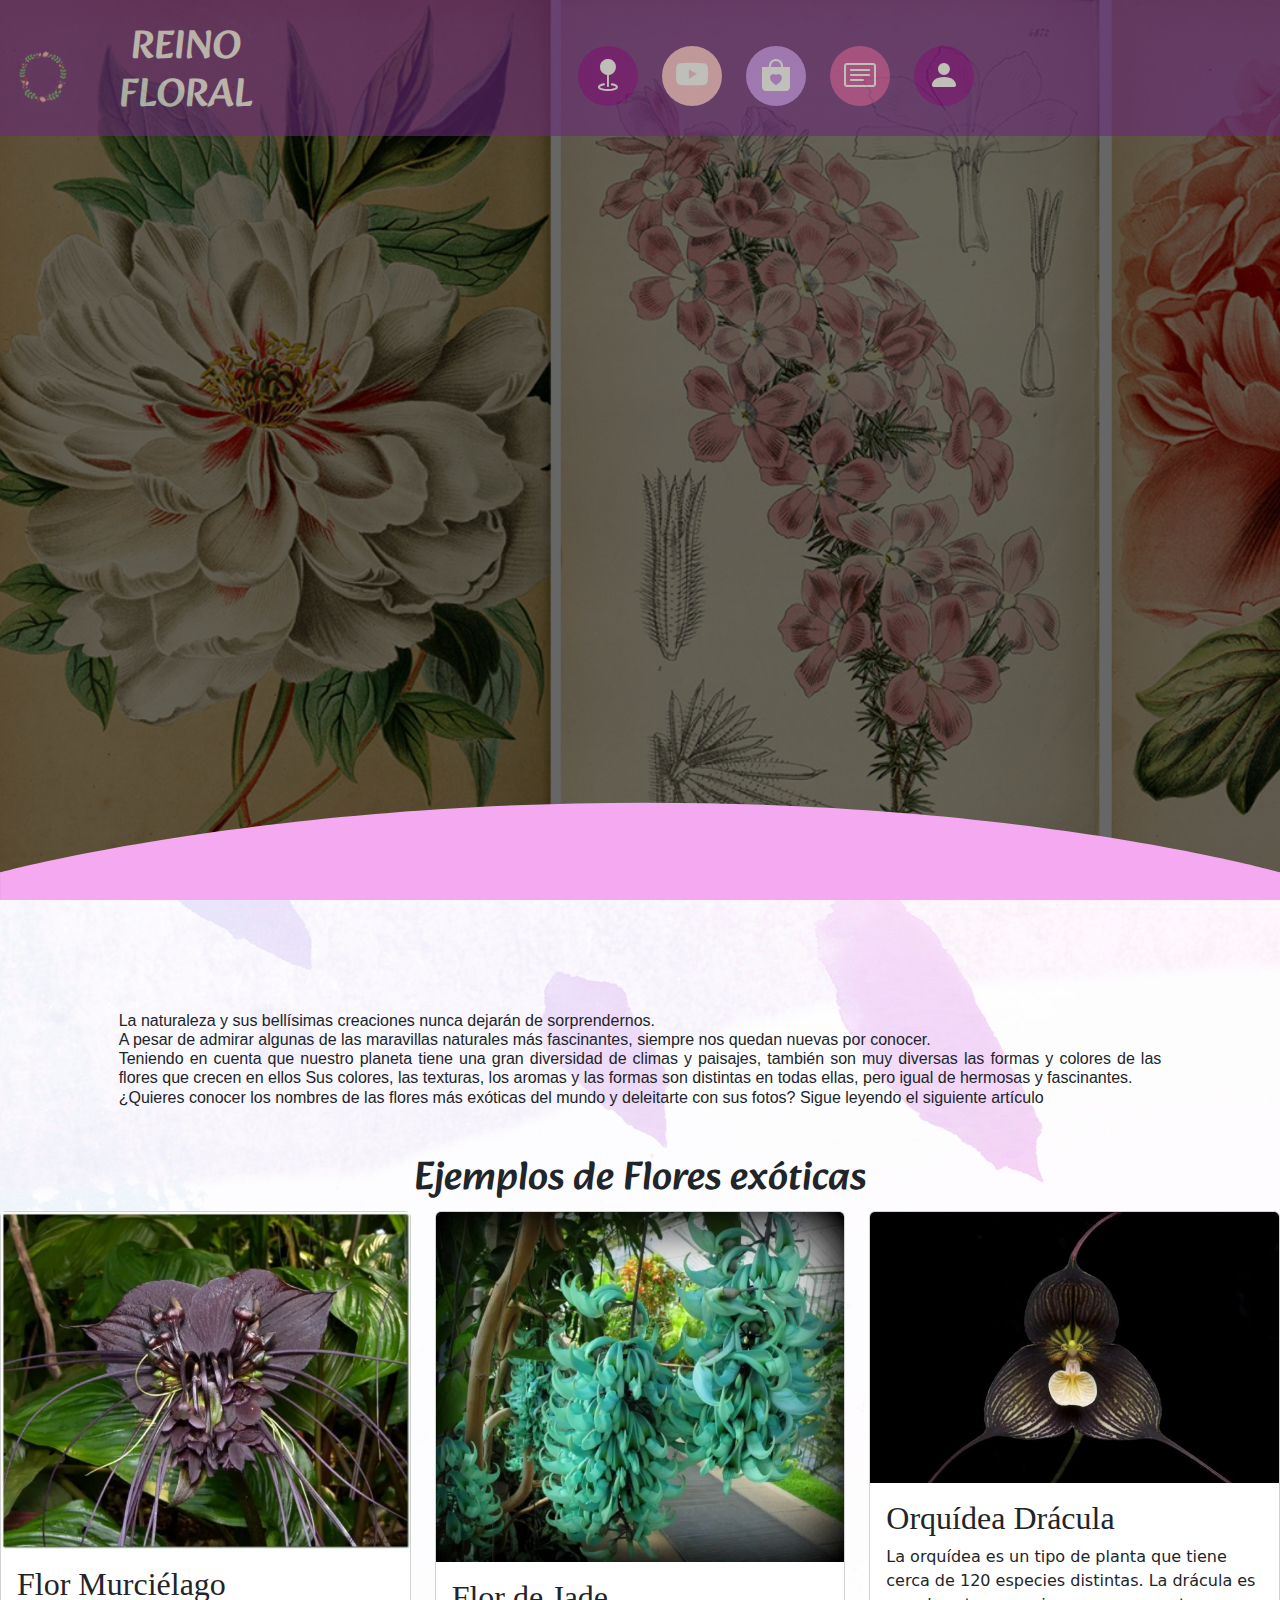
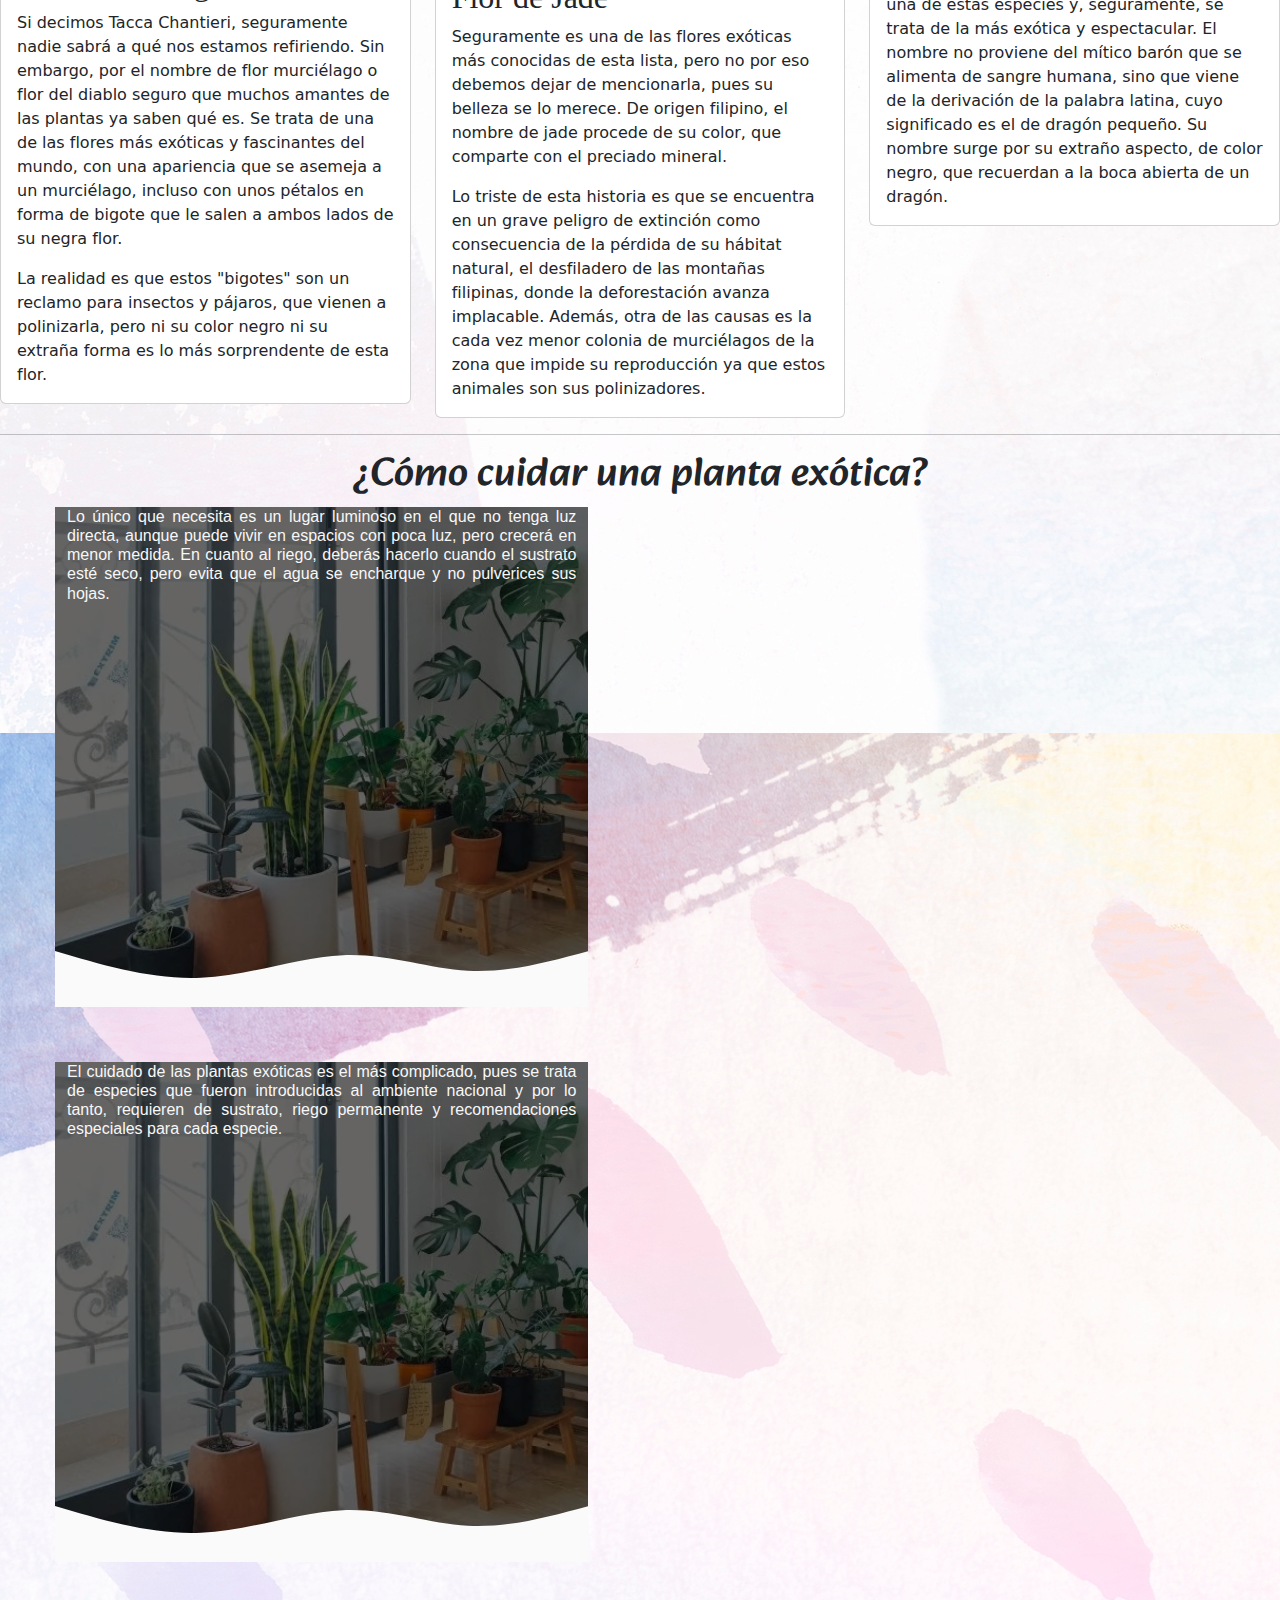
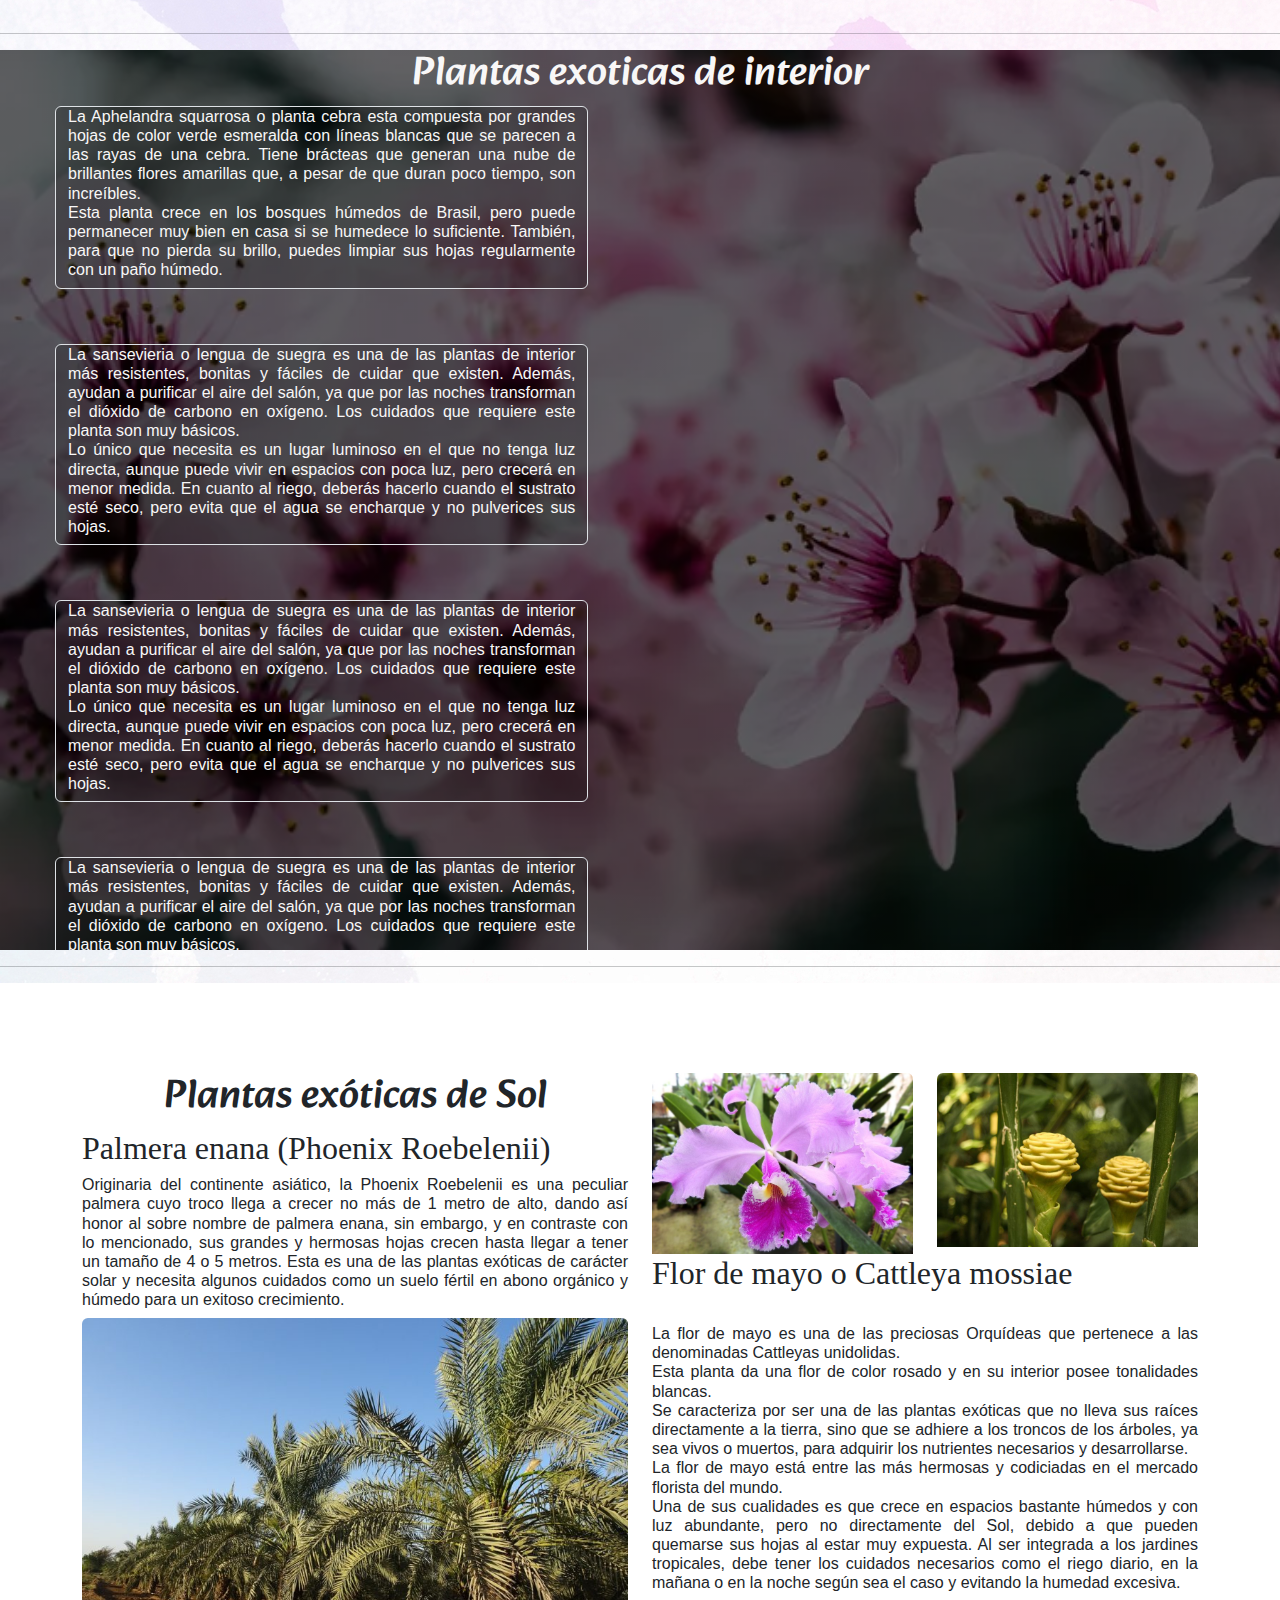
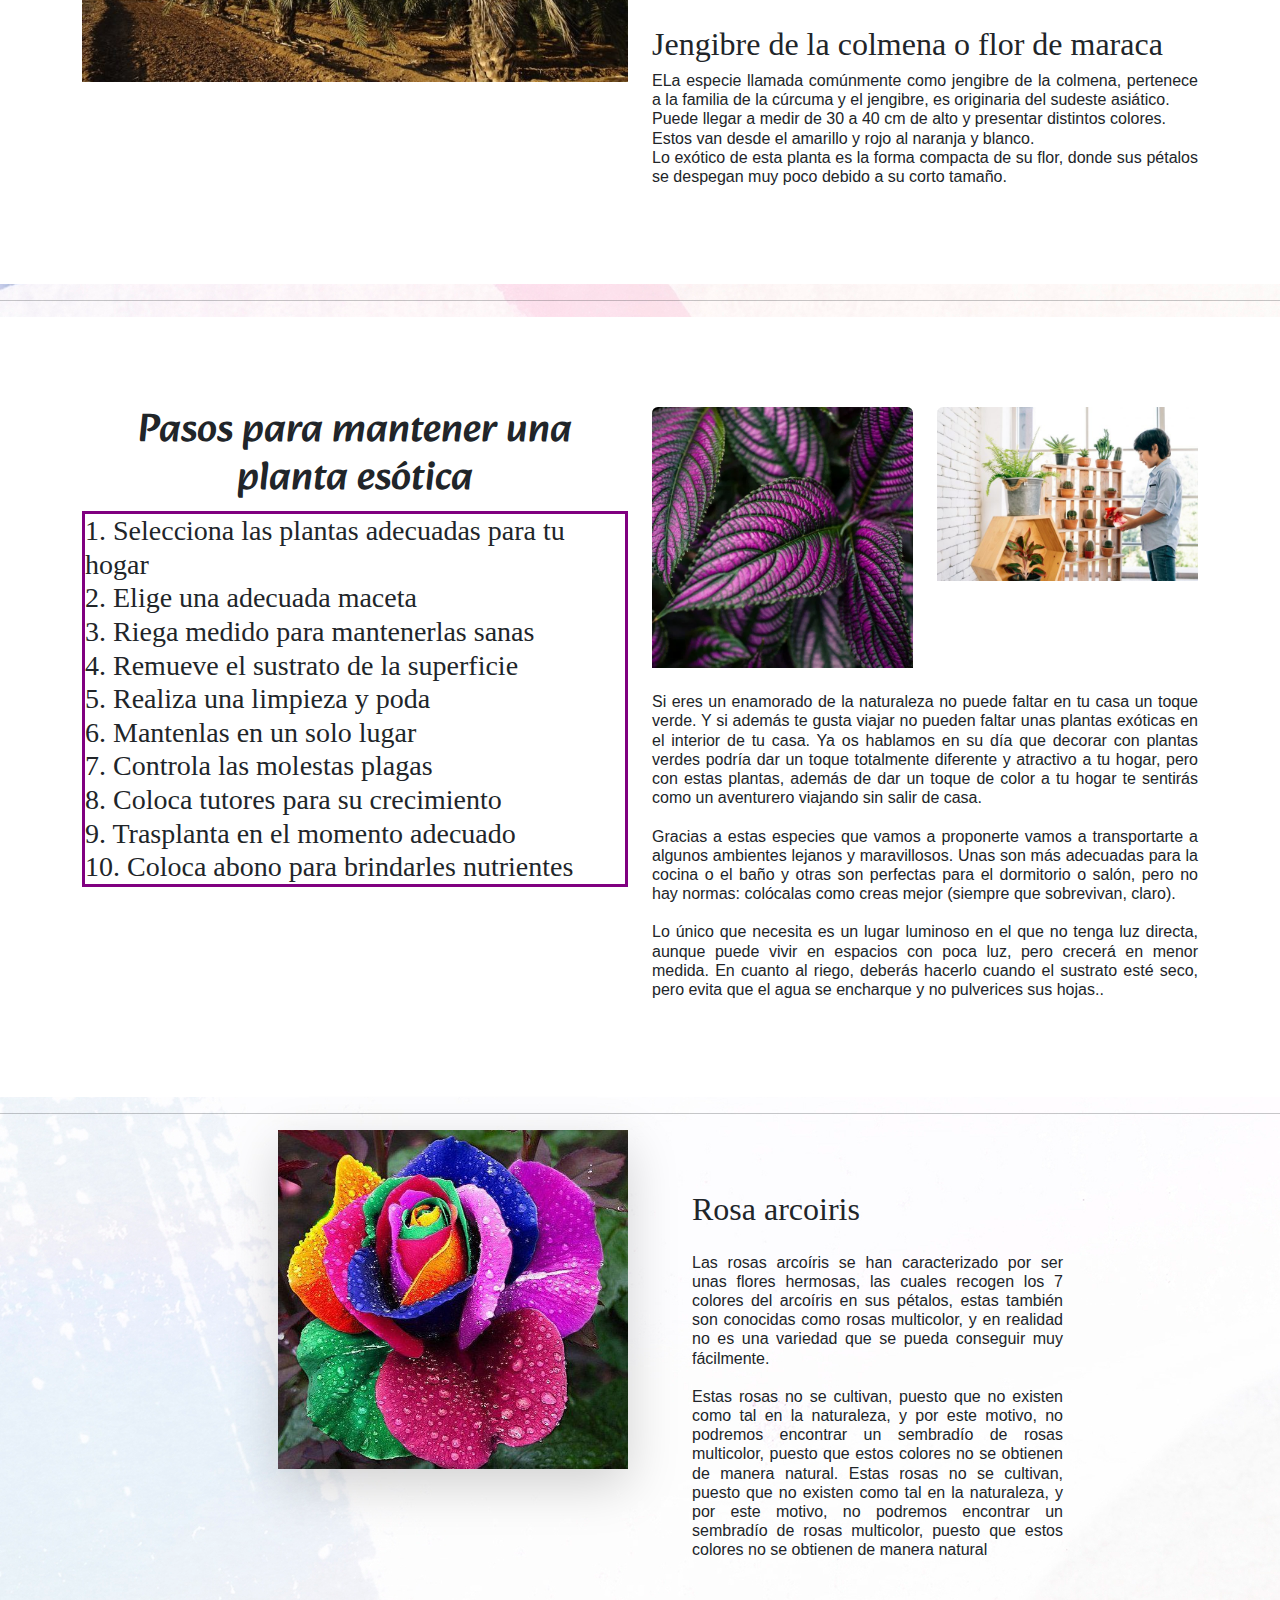
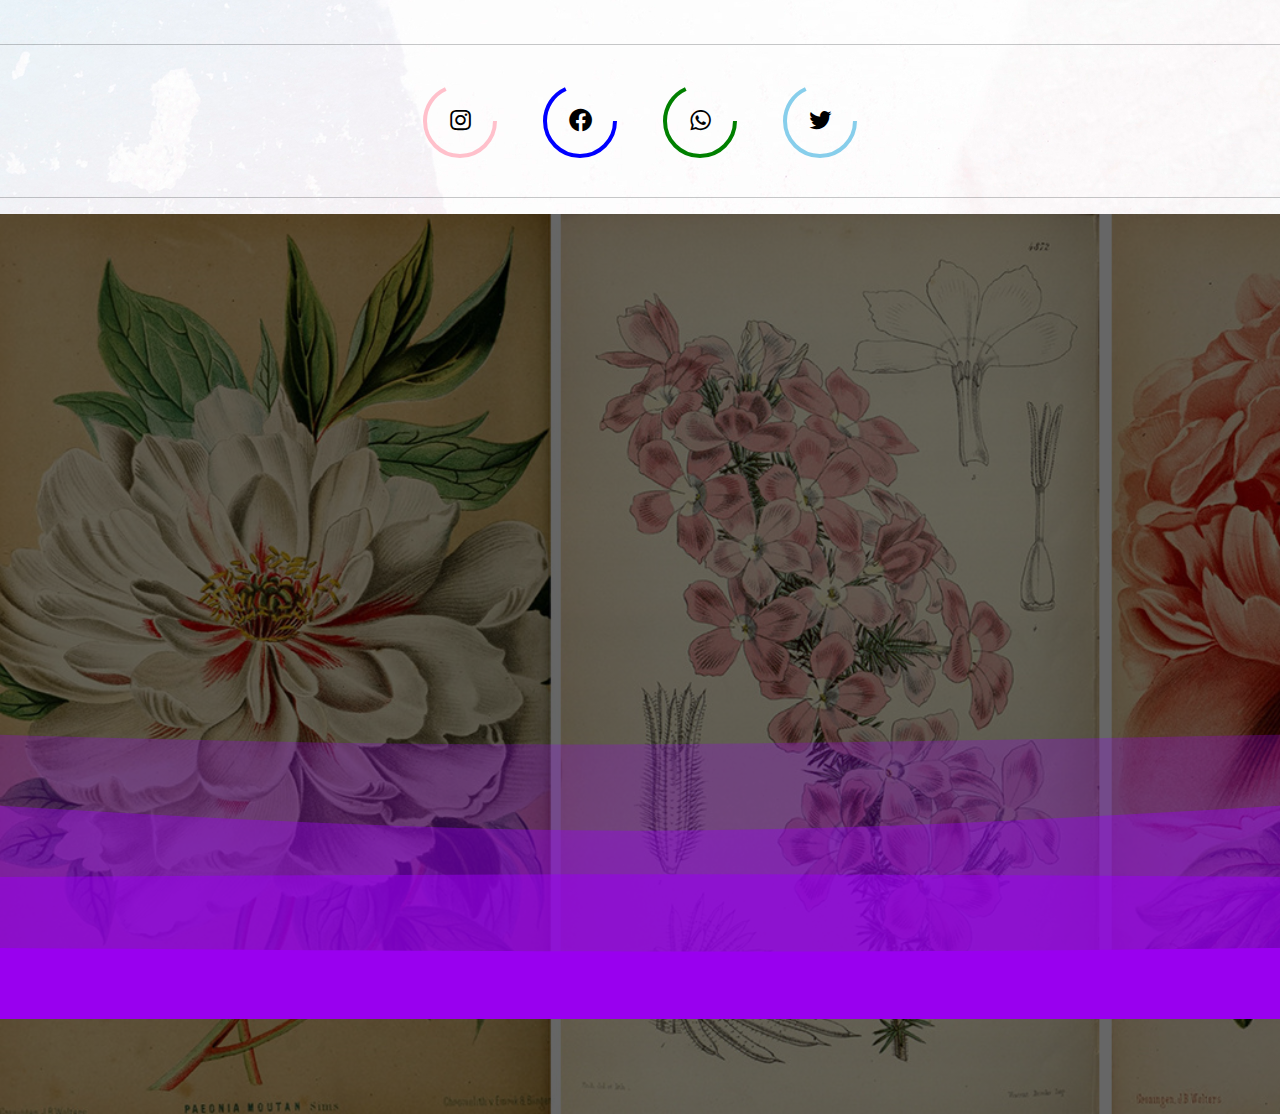
==== commit ba47519c: "Add files via upload" ====
--- a/index.html
+++ b/index.html
@@ -11,6 +11,7 @@
     <link rel="stylesheet" href="css/bootstrap.min.css">
     <link rel="preconnect" href="https://fonts.googleapis.com">
     <link rel="preconnect" href="https://fonts.gstatic.com">
+    <link href='https://unpkg.com/boxicons@2.1.4/css/boxicons.min.css' rel='stylesheet'>
     <link rel="stylesheet" href="https://cdn.jsdelivr.net/npm/bootstrap-icons@1.10.2/font/bootstrap-icons.css">
     <link href="https://cdn.jsdelivr.net/npm/bootstrap@5.3.0-alpha2/dist/css/bootstrap.min.css" rel="stylesheet"
         integrity="sha384-aFq/bzH65dt+w6FI2ooMVUpc+21e0SRygnTpmBvdBgSdnuTN7QbdgL+OapgHtvPp" crossorigin="anonymous">
@@ -383,9 +384,11 @@
 
         <div class="icon">
             <svg heigth="60" width="6080">
-                <circle cx="40" cy="40" r=35 stroke="skyblue" stroke-width="4" fill="none" ></circle>
+                <circle cx="40" cy="40" r=35 stroke="skyblue" stroke-width="4" fill="none"></circle>
+
             </svg>
             <i class='bx bxl-twitter' ></i>
+            
         </div>
         
     </main>
@@ -528,5 +531,7 @@
           </svg>
         </div>
       </div>
+
+       <script src="https://unpkg.com/boxicons@2.1.4/dist/boxicons.js"></script>
 </body>
 </html>
--- a/css/estilos.css
+++ b/css/estilos.css
@@ -324,16 +324,29 @@
 -----------------------------------------*/
 
 
+* {
+    margin: 0;
+    padding: 0;
+    box-sizing: border-box;
+}
+
+body {
+    height: 100vh;
+    display: grid;
+    align-items: center;
+    justify-content: center;
+}
+
 main {
     width: 100%;
     display: flex;
-    align-items: center;s
+    align-items: center;
     justify-content: center;
     flex-wrap: wrap;    
 }
 
 .icon {
-    position: center;
+    position: relative;
     width: 80px;
     height: 80px;
     margin: 20px;
@@ -367,7 +380,7 @@
     position: absolute;
     top: 50%;
     left: 50%;
-    tra nnsform: translate(-50%,-50%);
+    transform: translate(-50%,-50%);
     font-size: 1.7rem;
 }
 
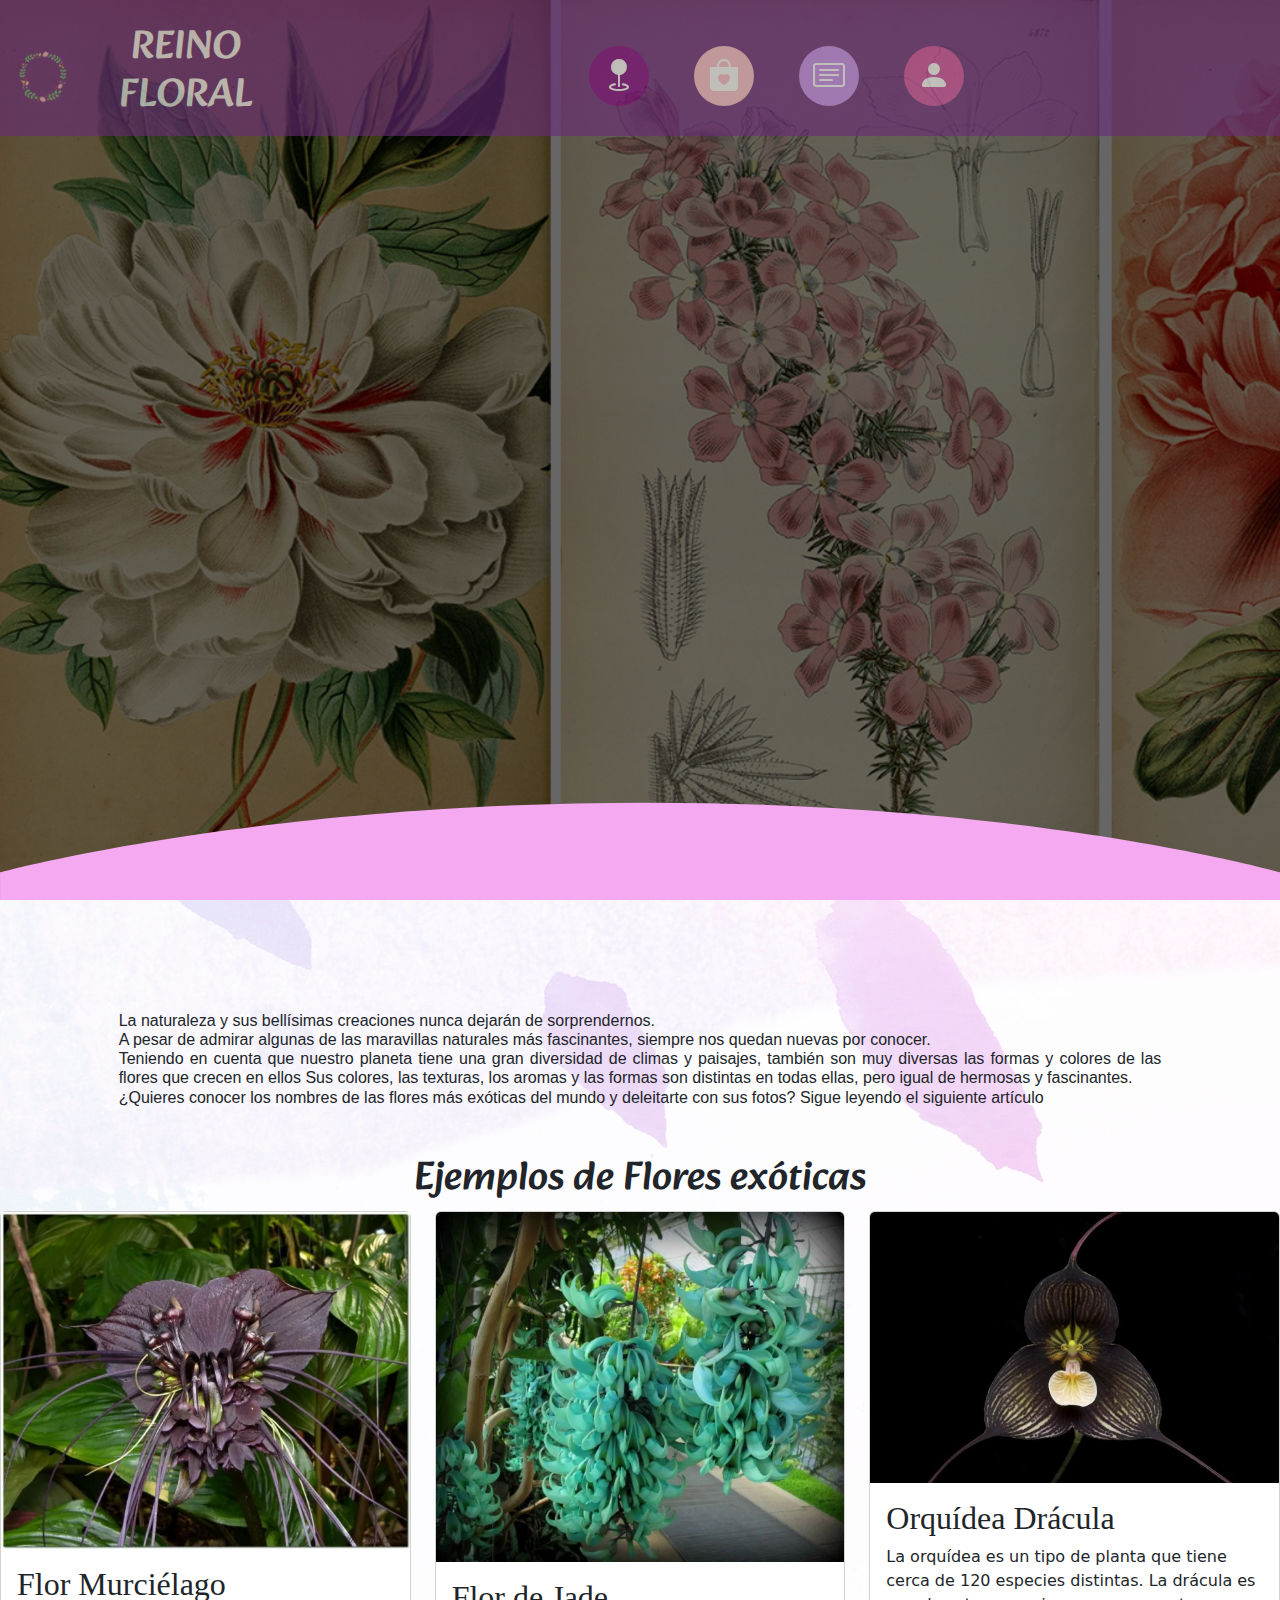
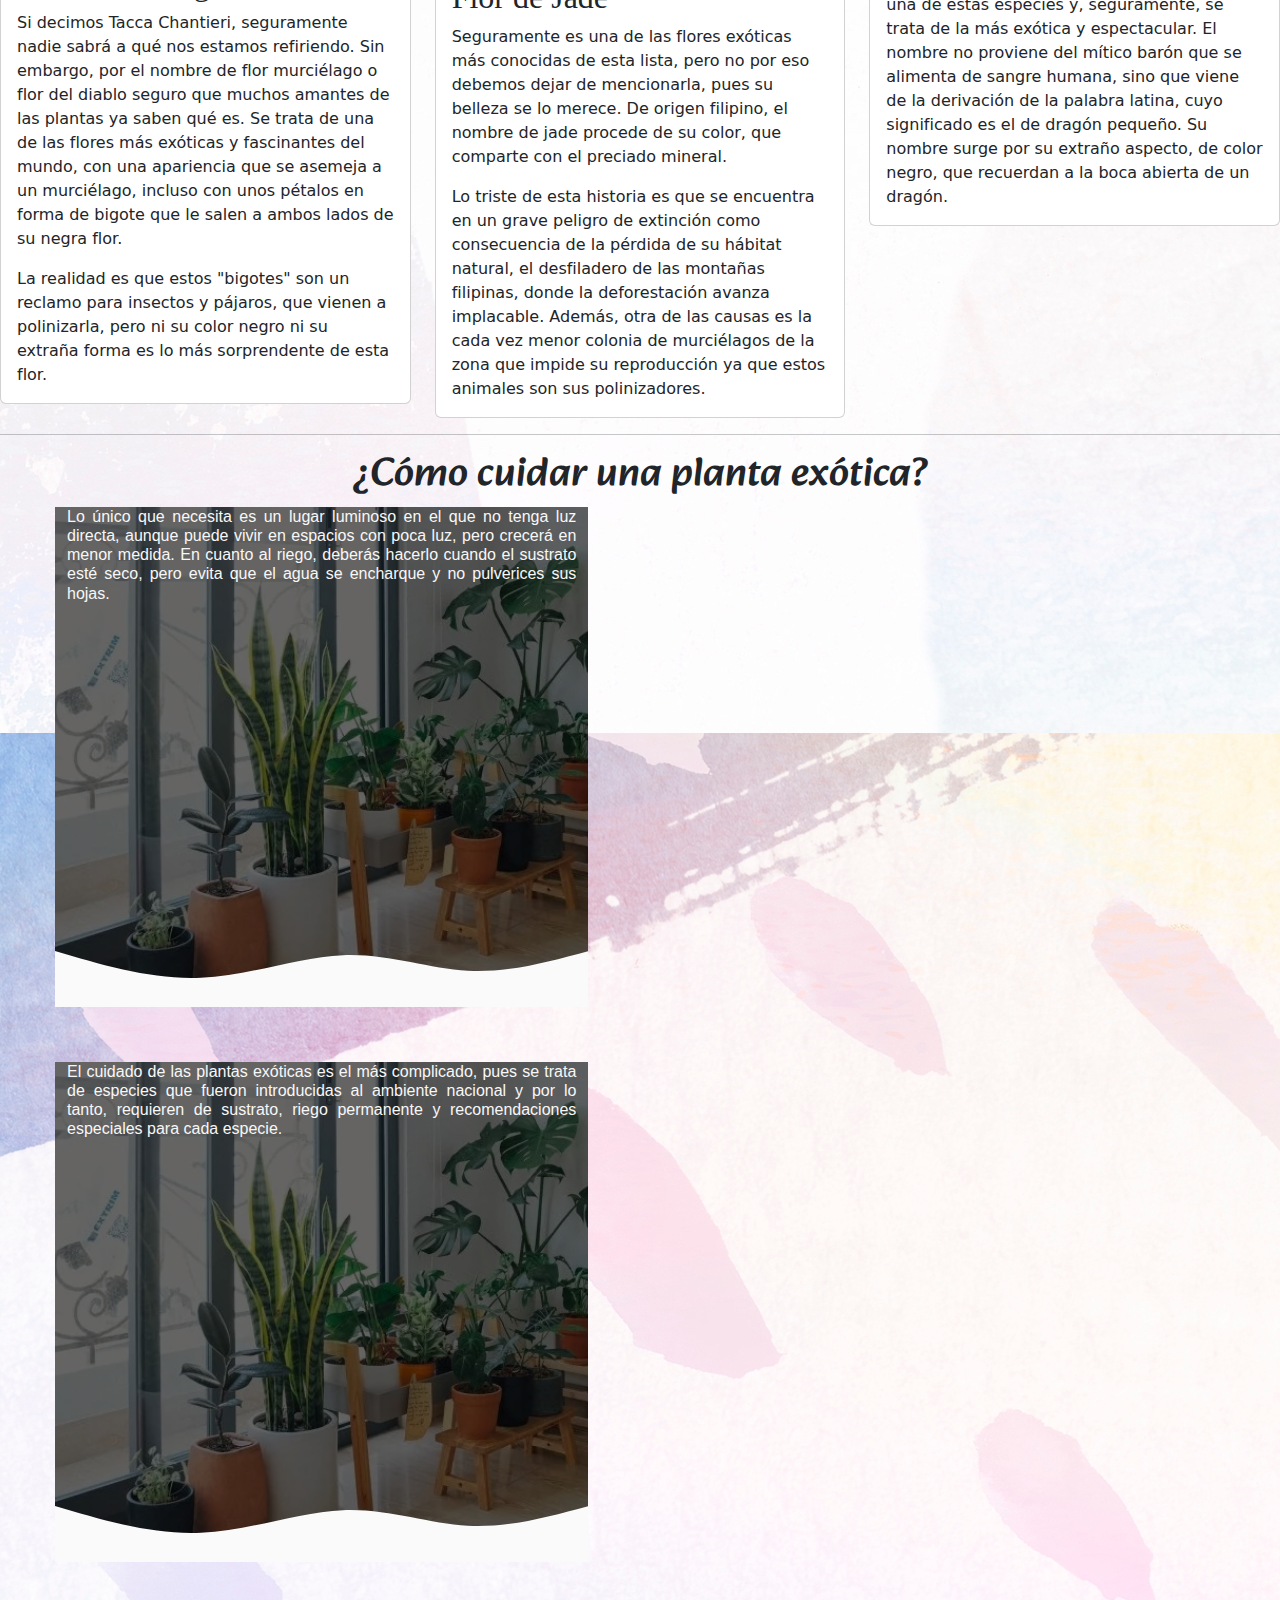
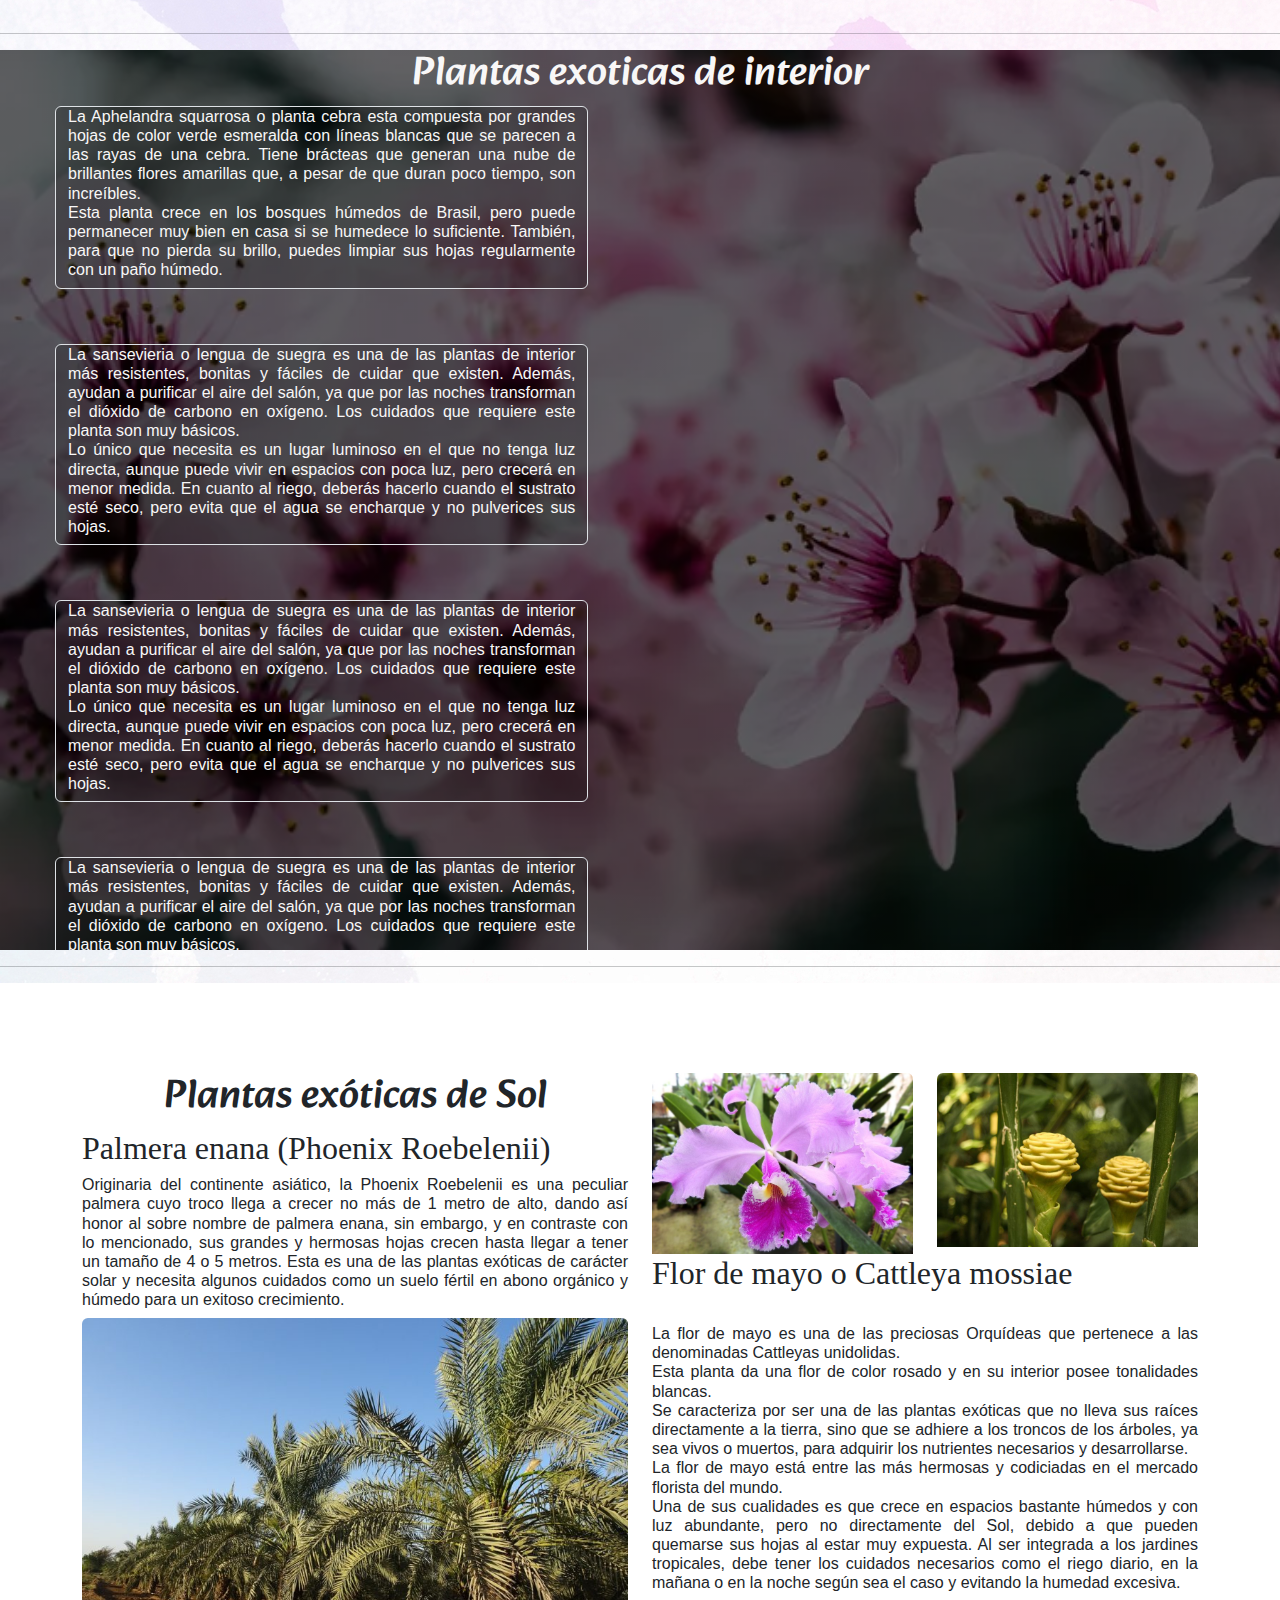
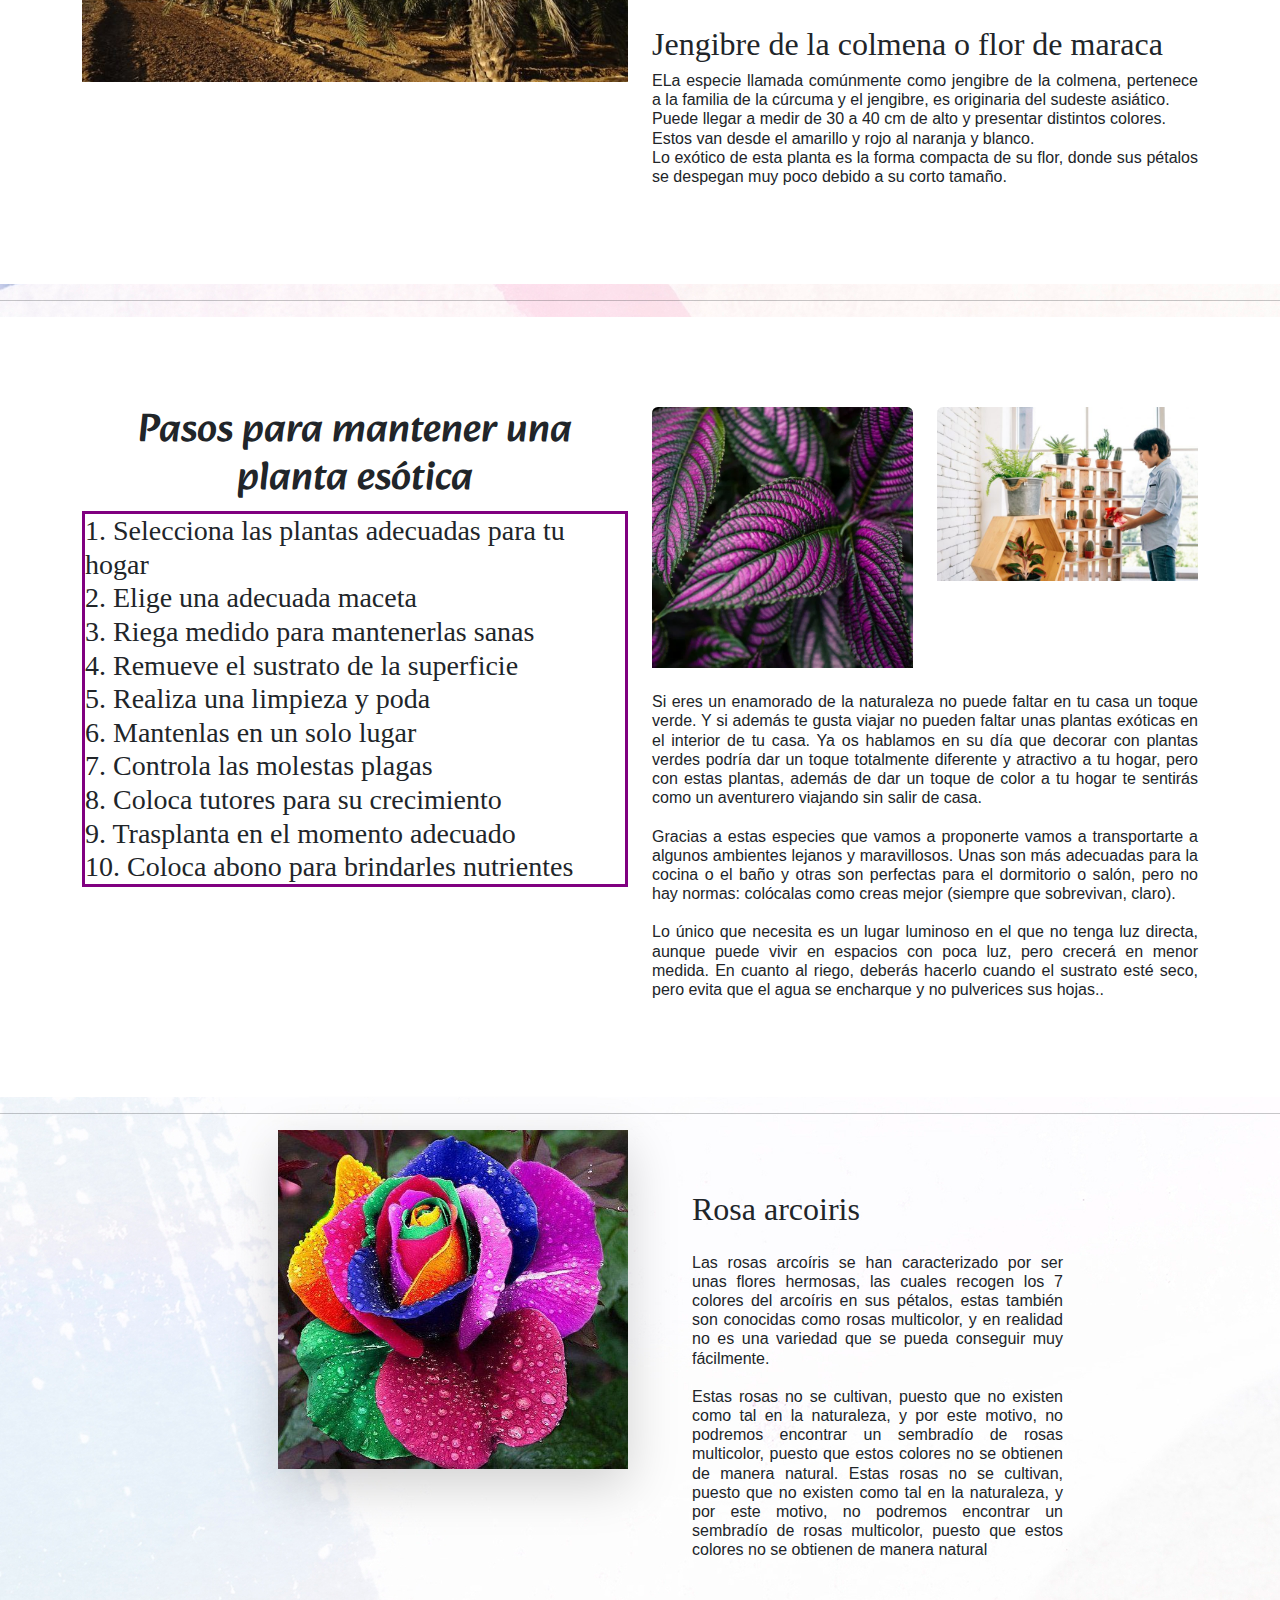
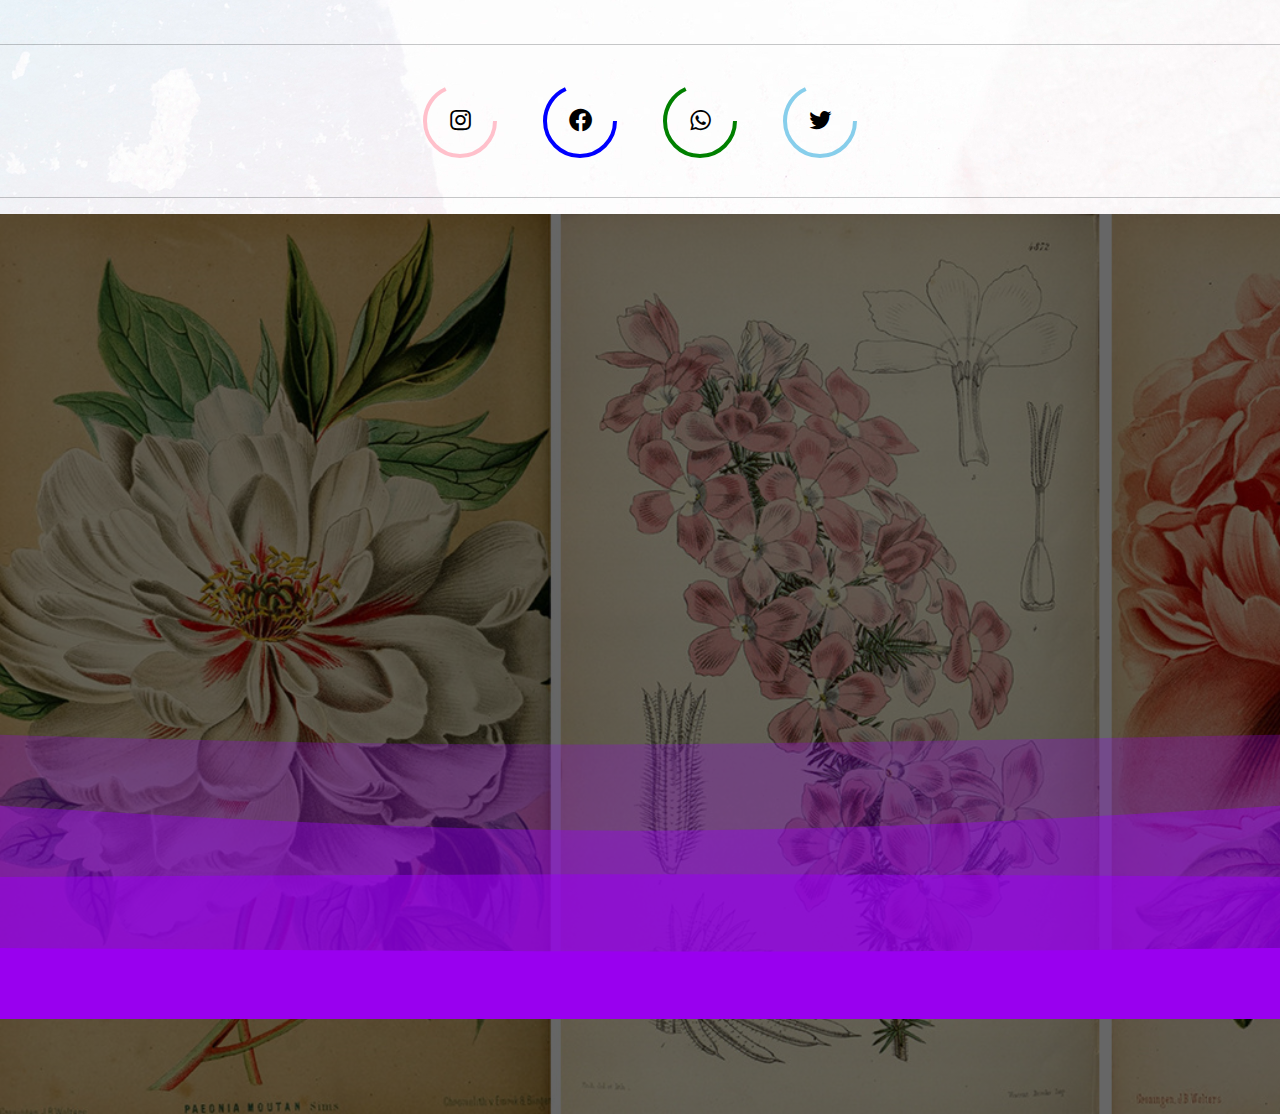
==== commit e17e2c24: "Update index.html" ====
--- a/index.html
+++ b/index.html
@@ -48,12 +48,11 @@
                     </button>
                     <section class="buttons">
                         <a href="pags/mapa.html" class=" tres bi bi-geo-fill" data-bs-toggle="tooltip"
-                        title="Donde esncontrarlas"></a>
-                        <a href="pags/video.html" class="cuatro bi bi-youtube" data-bs-toggle="tooltip" title="Video"></a>
-                        <a href="compras/index2.php" class=" bi bi-bag-heart-fill" data-bs-toggle="tooltip"
+                           title="Donde esncontrarlas"></a>
+                        <a href="compras.html" class=" bi bi-bag-heart-fill" data-bs-toggle="tooltip"
                         title="Tienda"></a>
-                        <a href="formulario.php" class="bi bi-card-text" data-bs-toggle="tooltip" title="Formulario"></a>
-                        <a href="config/login.html" class=" bi bi-person-fill" data-bs-toggle="tooltip" title="Login"></a>
+                        <a href="formulario.html" class="bi bi-card-text" data-bs-toggle="tooltip" title="Formulario"></a>
+                        <a href="login.html" class=" bi bi-person-fill" data-bs-toggle="tooltip" title="Login"></a>
                     </section>
                 </div>
             </div>
